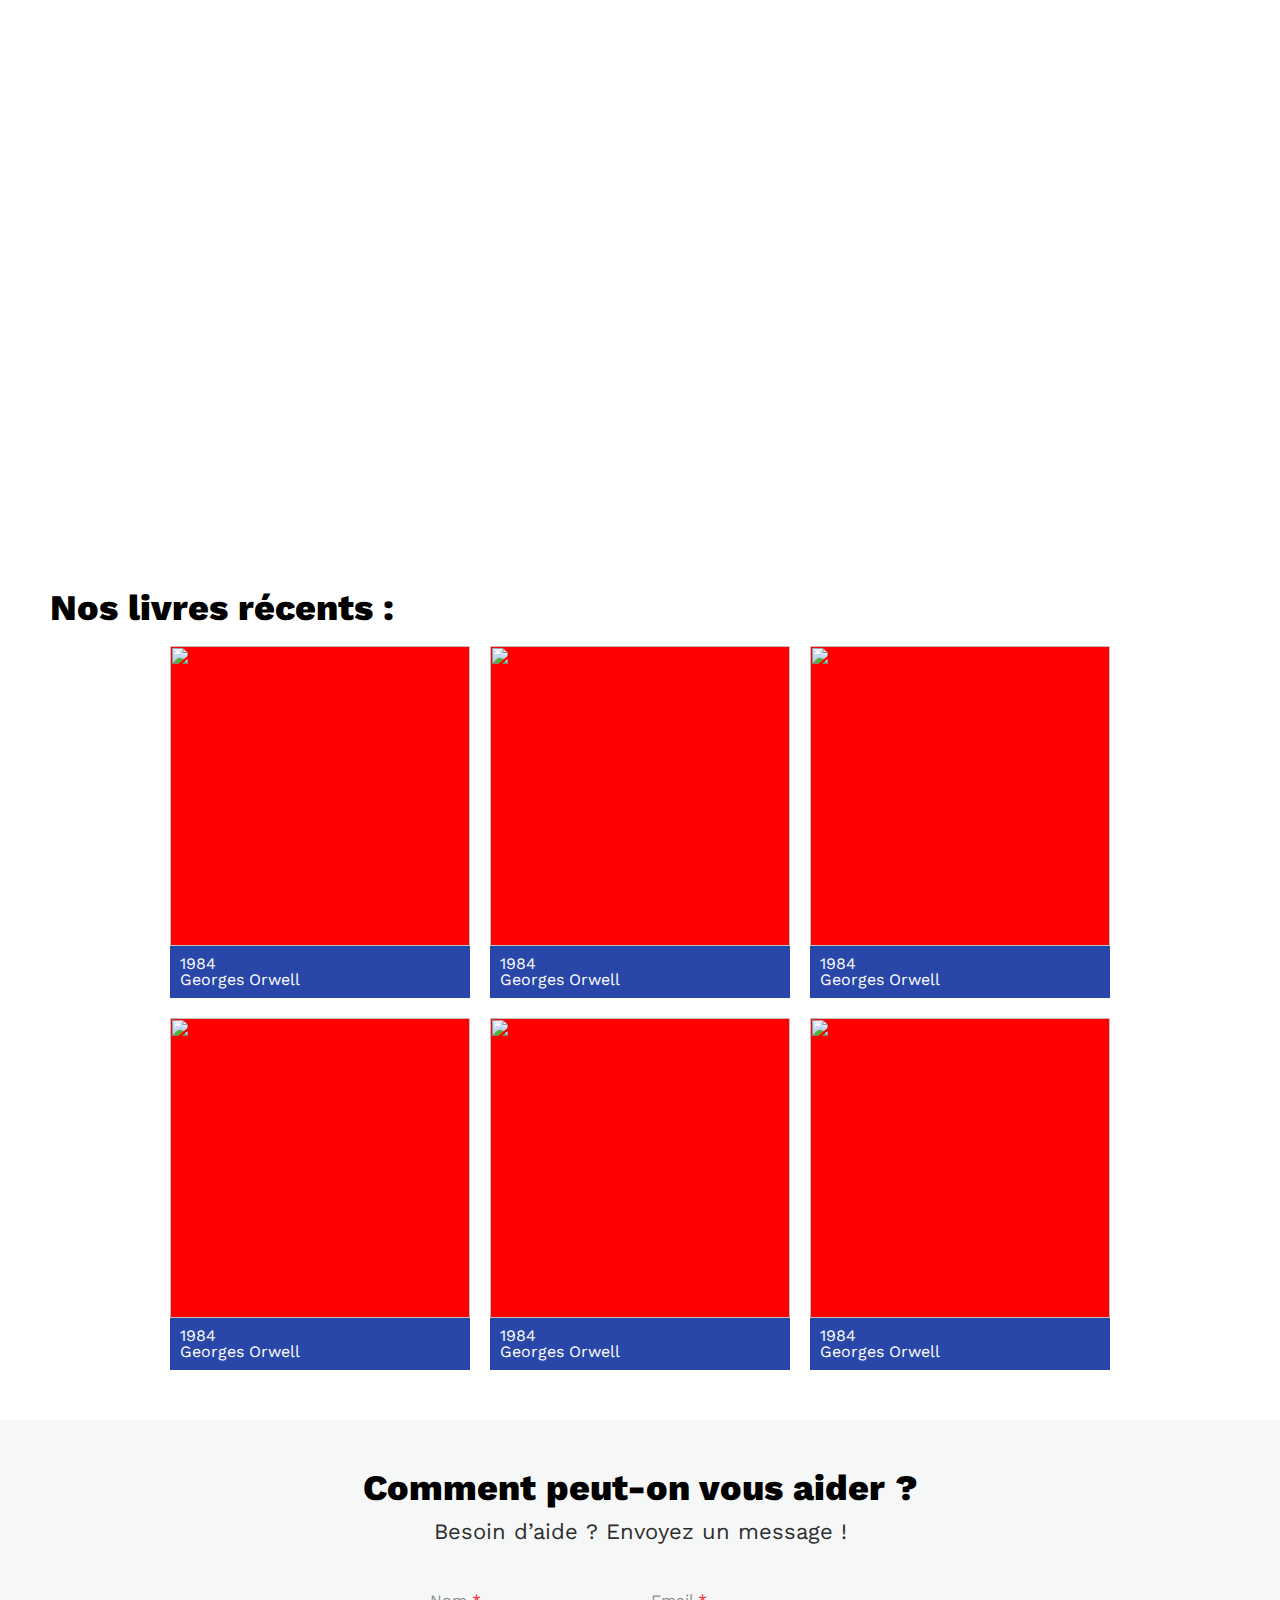
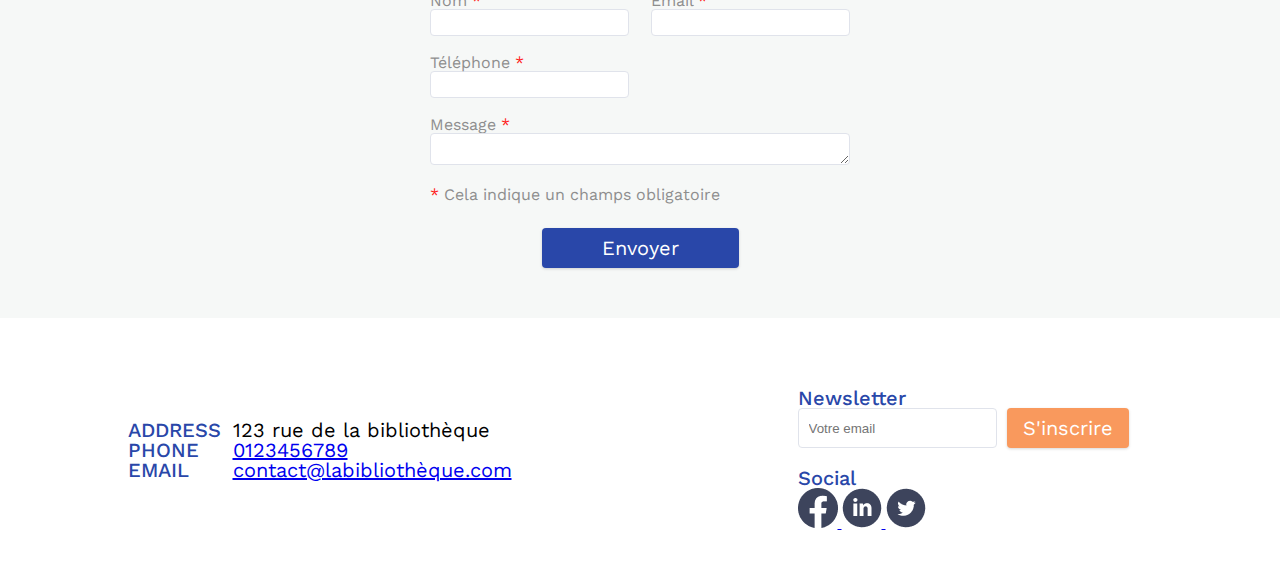
==== formulaire.html @ 984ef198 "footer" ====
<!DOCTYPE html>
<html lang="fr">
  <head>
    <meta charset="UTF-8" />
    <meta name="viewport" content="width=device-width, initial-scale=1.0" />
    <link rel="preconnect" href="https://fonts.googleapis.com" />
    <link rel="preconnect" href="https://fonts.gstatic.com" crossorigin />
    <link
      href="https://fonts.googleapis.com/css2?family=Work+Sans:ital,wght@0,100..900;1,100..900&display=swap"
      rel="stylesheet"
    />

    <link rel="stylesheet" type="text/css" href="reset.css" />
    <link rel="stylesheet" type="text/css" href="formulaire.css" />

    <title>Document</title>
  </head>
  <body id="monBody">
    <section id="hero_header">
      <h1>
        La meilleure <br />
        bibliothèque
      </h1>
    </section>
    <section id="book_section">
      <h2>Nos livres récents :</h2>
      <div class="books_container">
        <div class="red_block">
          <img
            src="file:///C:/Users/pierr/Documents/cours/html_css_course/livre.jpg"
          />
          <div class="content_card">
            <h3>1984</h3>
            <p>Georges Orwell</p>
          </div>
        </div>
        <div class="red_block">
          <img
            src="file:///C:/Users/pierr/Documents/cours/html_css_course/livre.jpg"
          />
          <div class="content_card">
            <h3>1984</h3>
            <p>Georges Orwell</p>
          </div>
        </div>
        <div class="red_block">
          <img
            src="file:///C:/Users/pierr/Documents/cours/html_css_course/livre.jpg"
          />
          <div class="content_card">
            <h3>1984</h3>
            <p>Georges Orwell</p>
          </div>
        </div>
        <div class="red_block">
          <img
            src="file:///C:/Users/pierr/Documents/cours/html_css_course/livre.jpg"
          />
          <div class="content_card">
            <h3>1984</h3>
            <p>Georges Orwell</p>
          </div>
        </div>
        <div class="red_block">
          <img
            src="file:///C:/Users/pierr/Documents/cours/html_css_course/livre.jpg"
          />
          <div class="content_card">
            <h3>1984</h3>
            <p>Georges Orwell</p>
          </div>
        </div>
        <div class="red_block">
          <img
            src="file:///C:/Users/pierr/Documents/cours/html_css_course/livre.jpg"
          />
          <div class="content_card">
            <h3>1984</h3>
            <p>Georges Orwell</p>
          </div>
        </div>
      </div>
    </section>
    <section id="contact">
      <h2>Comment peut-on vous aider ?</h2>
      <h4>Besoin d’aide ? Envoyez un message !</h4>
      <form id="form-contact-container">
        <div class="row-form-container row-form">
          <div>
            <label for="name">Nom <span class="span-label">*</span></label>
            <input type="text" id="name" name="name" />
          </div>
          <div>
            <label for="email">Email <span class="span-label">*</span></label>
            <input type="email" id="email" name="email" />
          </div>
        </div>

        <div class="row-form">
          <div>
            <label for="phone"
              >Téléphone <span class="span-label">*</span></label
            >
            <input type="tel" id="phone" name="phone" />
          </div>
        </div>

        <div class="row-form">
          <label for="message">Message <span class="span-label">*</span></label>
          <textarea id="message" name="message"></textarea>
        </div>

        <div class="row-form helper-form-text">
          <p><span>*</span> Cela indique un champs obligatoire</p>
        </div>
        <button type="submit">Envoyer</button>
      </form>
    </section>
    <footer>
      <section>
        <div class="info-line">
          <h5>ADDRESS</h5>
          <p>123 rue de la bibliothèque</p>
        </div>
        <div class="info-line">
          <h5>PHONE</h5>
          <p>
            <a href="tel:0123456789">0123456789</a>
          </p>
        </div>
        <div class="info-line">
          <h5>EMAIL</h5>
          <p>
            <a href="mailto:contact@labibliothèque.com"
              >contact@labibliothèque.com</a
            >
          </p>
        </div>
      </section>
      <section class="newsletter-part">
        <div>
          <h5>Newsletter</h5>
          <form id="newsletter-form">
            <input type="email" placeholder="Votre email" />
            <button type="submit">S'inscrire</button>
          </form>
        </div>

        <div>
          <h5>Social</h5>
          <div>
            <a href="https://www.facebook.com">
              <img src="facebook.png" alt="facebook" />
            </a>
            <a href="https://www.linkedin.com">
              <img src="linkedin.png" alt="linkedin" />
            </a>
            <a href="https://www.twitter.com">
              <img src="twitter.png" alt="twitter" />
            </a>
          </div>
        </div>
      </section>
    </footer>
  </body>
</html>
---- formulaire.css ----
label {
  display: block;
}
input {
  display: block;
}

#contact h2,
#book_section h2 {
  font-weight: 800;
  font-size: 36px;
  font-family: monospace;
  text-align: center;
  font-family: "Work Sans", sans-serif;
}

#book_section h2 {
  text-align: left;
  margin-bottom: 20px;
}

#contact h4 {
  font-size: 22px;
  color: #2d2d2d;
  font-family: monospace;
  text-align: center;
  margin-top: 15px;
  font-family: "Work Sans", sans-serif;
  margin-bottom: 50px;
}

label {
  color: rgb(142, 142, 142);
  font-family: "Work Sans", sans-serif;
}
#contact {
  background-color: #f6f8f7;
  padding-top: 50px;
  padding-bottom: 50px;
}

button {
  background-color: #2947a9;
  color: #fff;
  border: 0px;
  padding: 8px 60px;
  cursor: pointer;
  border-radius: 4px;
  box-shadow: rgba(0, 0, 0, 0.16) 0px 1px 3px;
  margin-top: 25px;
  font-size: 20px;
  font-family: "Work Sans", sans-serif;
}

#form-contact-container {
  display: flex;
  flex-direction: column;
  align-items: center;
  margin-top: 25px;
}

#form-contact-container input,
#form-contact-container textarea {
  border-radius: 4px;
  border: 1px solid #e0e3eb;
  padding-left: 10px;
  padding-right: 10px;
  padding-top: 5px;
  padding-bottom: 5px;
  margin-bottom: 19px;
}

#form-contact-container label > span {
  color: rgb(255, 25, 25);
  font-family: "Work Sans", sans-serif;
}

.row-form-container {
  display: flex;
  flex-direction: row;
  justify-content: space-between;
}

.row-form {
  width: 420px;
}

.helper-form-text p {
  color: rgb(142, 142, 142);
  font-family: "Work Sans", sans-serif;
}
.helper-form-text span {
  color: rgb(255, 25, 25);
  font-family: "Work Sans", sans-serif;
}

#form-contact-container textarea {
  border-radius: 4px;
  border: 1px solid #e0e3eb;
  padding: 0px;
  width: 418px;
}

#hero_header h1 {
  font-family: "Work Sans", sans-serif;
  font-size: 50px;
  color: #fff;
}

#hero_header {
  height: 60vh;
  display: flex;
  align-items: center;
  padding-left: 50px;
  background-image: url("https://cdn.getyourguide.com/img/tour/ac92eab07146ff48.jpeg/145.jpg");
  background-position: center;
  background-size: cover;
}

#book_section {
}

.red_block {
  width: 300px;
  background-color: red;
  line-height: 0;
}
.red_block img {
  width: 300px;
  height: 300px;
}

.content_card {
  background-color: #2947a9;
  line-height: 1;
  padding: 10px;
}

.content_card h3,
.content_card p {
  color: #fff;
  font-family: "Work Sans", sans-serif;
}

.books_container {
  display: flex;
  flex-wrap: wrap;
  justify-content: center;
  gap: 20px;
}

#book_section {
  padding: 50px;
}

footer {
  display: flex;
  padding-top: 50px;
  padding-bottom: 50px;
}

footer section {
  display: flex;
  width: 50%;
  flex-direction: column;
  justify-content: center;
  align-items: center;
}

.info-line {
  display: flex;
  width: 385px;
}
.info-line p {
  font-family: "Work Sans", sans-serif;
  font-size: 20px;
}

.info-line h5,
.newsletter-part h5 {
  width: 105px;
  font-family: "Work Sans", sans-serif;
  color: #2947a9;
  font-size: 20px;
  font-weight: 500;
}

#newsletter-form input {
  padding: 5px;
  border-radius: 4px;
  border: 1px solid #e0e3eb;
  padding-left: 10px;
  padding-right: 10px;
}
#newsletter-form button {
  margin: 0px;
  margin-left: 10px;
  padding: 8px 16px;
  cursor: pointer;
  background-color: #f9995d;
}
#newsletter-form {
  display: flex;
}

.newsletter-part > div {
  width: 325px;
  margin-top: 20px;
}

@media (max-width: 450px) {
  .row-form-container {
    flex-direction: column;
  }
  .row-form {
    width: 80%;
  }

  .row-form input {
    width: calc(100% - 22px);
  }

  #form-contact-container textarea {
    width: calc(100%);
  }
  #hero_header h1 {
    font-size: 25px;
  }
}

@media (max-width: 800px) {
  footer {
    flex-direction: column;
  }
  footer section {
    width: 100%;
  }

  .info-line {
    width: 80%;
  }
  .newsletter-part > div {
    width: 80%;
  }
}
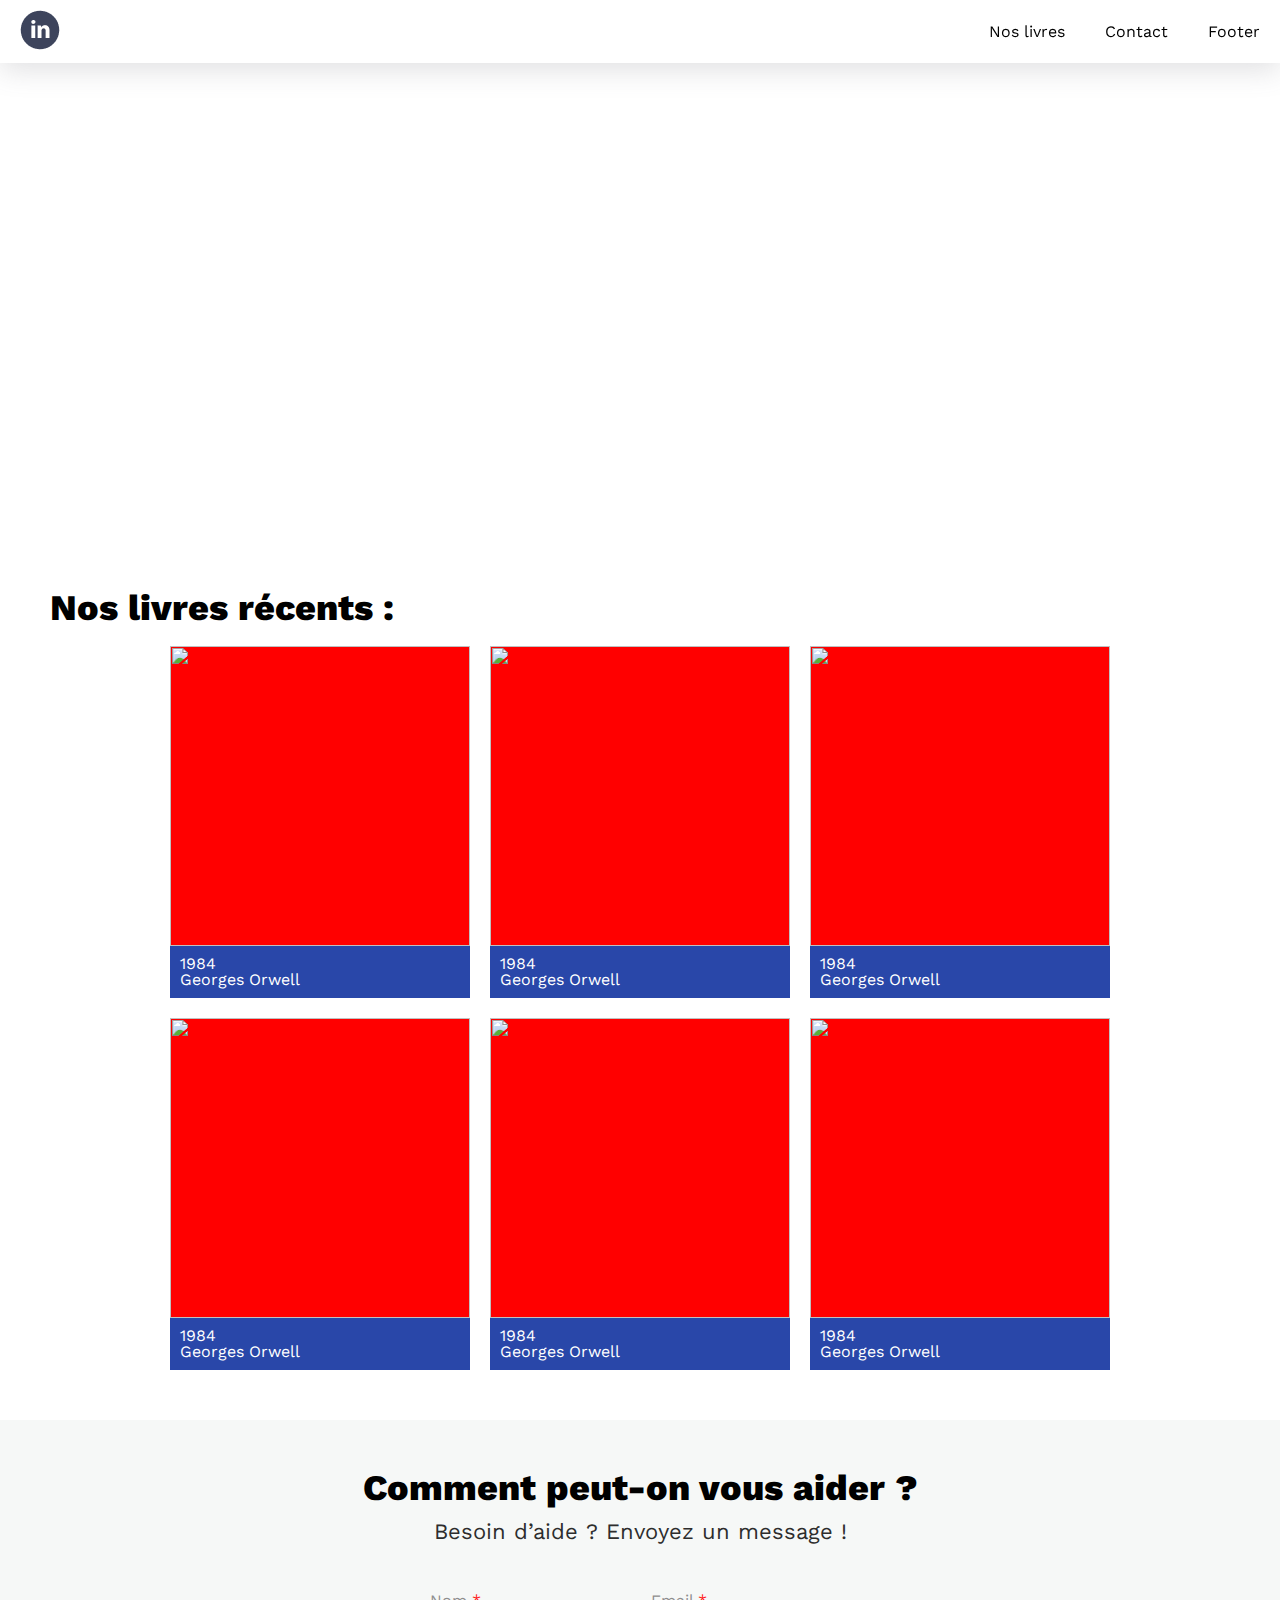
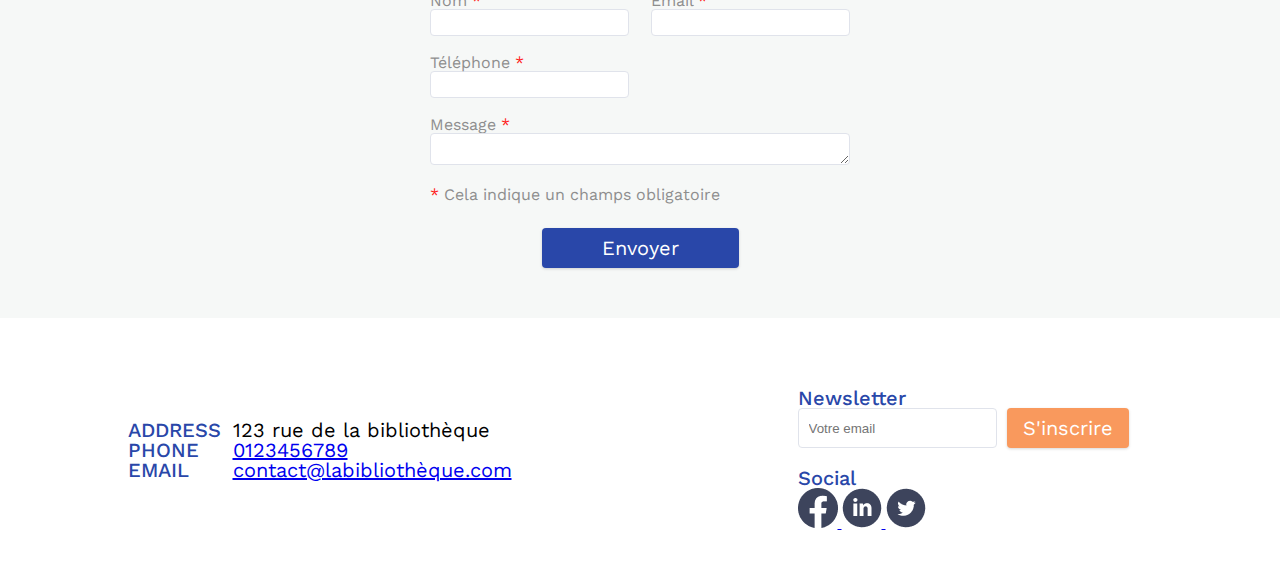
==== commit 2f6bfb07: "add navigation bar" ====
--- a/formulaire.html
+++ b/formulaire.html
@@ -16,6 +16,27 @@
     <title>Document</title>
   </head>
   <body id="monBody">
+    <header>
+      <div class="logo_container">
+        <img src="linkedin.png" />
+      </div>
+      <div class="nav_container">
+        <nav>
+          <ul>
+            <li>
+              <a href="#book_section">Nos livres</a>
+            </li>
+            <li>
+              <a href="#contact">Contact</a>
+            </li>
+            <li>
+              <a href="#footer">Footer</a>
+            </li>
+          </ul>
+          <p id="burger">Burger</p>
+        </nav>
+      </div>
+    </header>
     <section id="hero_header">
       <h1>
         La meilleure <br />
@@ -116,7 +137,7 @@
         <button type="submit">Envoyer</button>
       </form>
     </section>
-    <footer>
+    <footer id="footer">
       <section>
         <div class="info-line">
           <h5>ADDRESS</h5>
@@ -162,5 +183,7 @@
         </div>
       </section>
     </footer>
+
+    <div></div>
   </body>
 </html>
--- a/formulaire.css
+++ b/formulaire.css
@@ -192,6 +192,12 @@
   padding-left: 10px;
   padding-right: 10px;
 }
+#form-contact-container input:focus-visible,
+#form-contact-container textarea:focus-visible,
+#form-contact-container input:focus {
+  border: 1px solid #c3c4c4;
+  outline: none;
+}
 #newsletter-form button {
   margin: 0px;
   margin-left: 10px;
@@ -208,6 +214,42 @@
   margin-top: 20px;
 }
 
+header {
+  display: flex;
+  flex-direction: row;
+  justify-content: space-between;
+  padding-top: 10px;
+  padding-bottom: 10px;
+  position: fixed;
+  width: 100vw;
+  background-color: #fff;
+  box-shadow: rgba(100, 100, 111, 0.2) 0px 7px 29px 0px;
+}
+
+.logo_container {
+  margin-left: 20px;
+}
+
+.nav_container {
+  margin-right: 20px;
+  align-self: center;
+}
+
+.nav_container nav ul {
+  display: flex;
+  gap: 40px;
+}
+.nav_container li a {
+  text-decoration: none;
+  color: #000;
+  font-family: "Work Sans", sans-serif;
+}
+.nav_container li a:hover {
+  color: #2947a9;
+}
+#burger {
+  display: none;
+}
 @media (max-width: 450px) {
   .row-form-container {
     flex-direction: column;
@@ -226,6 +268,15 @@
   #hero_header h1 {
     font-size: 25px;
   }
+  .nav_container nav ul {
+    display: none;
+  }
+  #burger {
+    display: block;
+  }
+  #burger:hover:after {
+    content: "mon menu";
+  }
 }
 
 @media (max-width: 800px) {
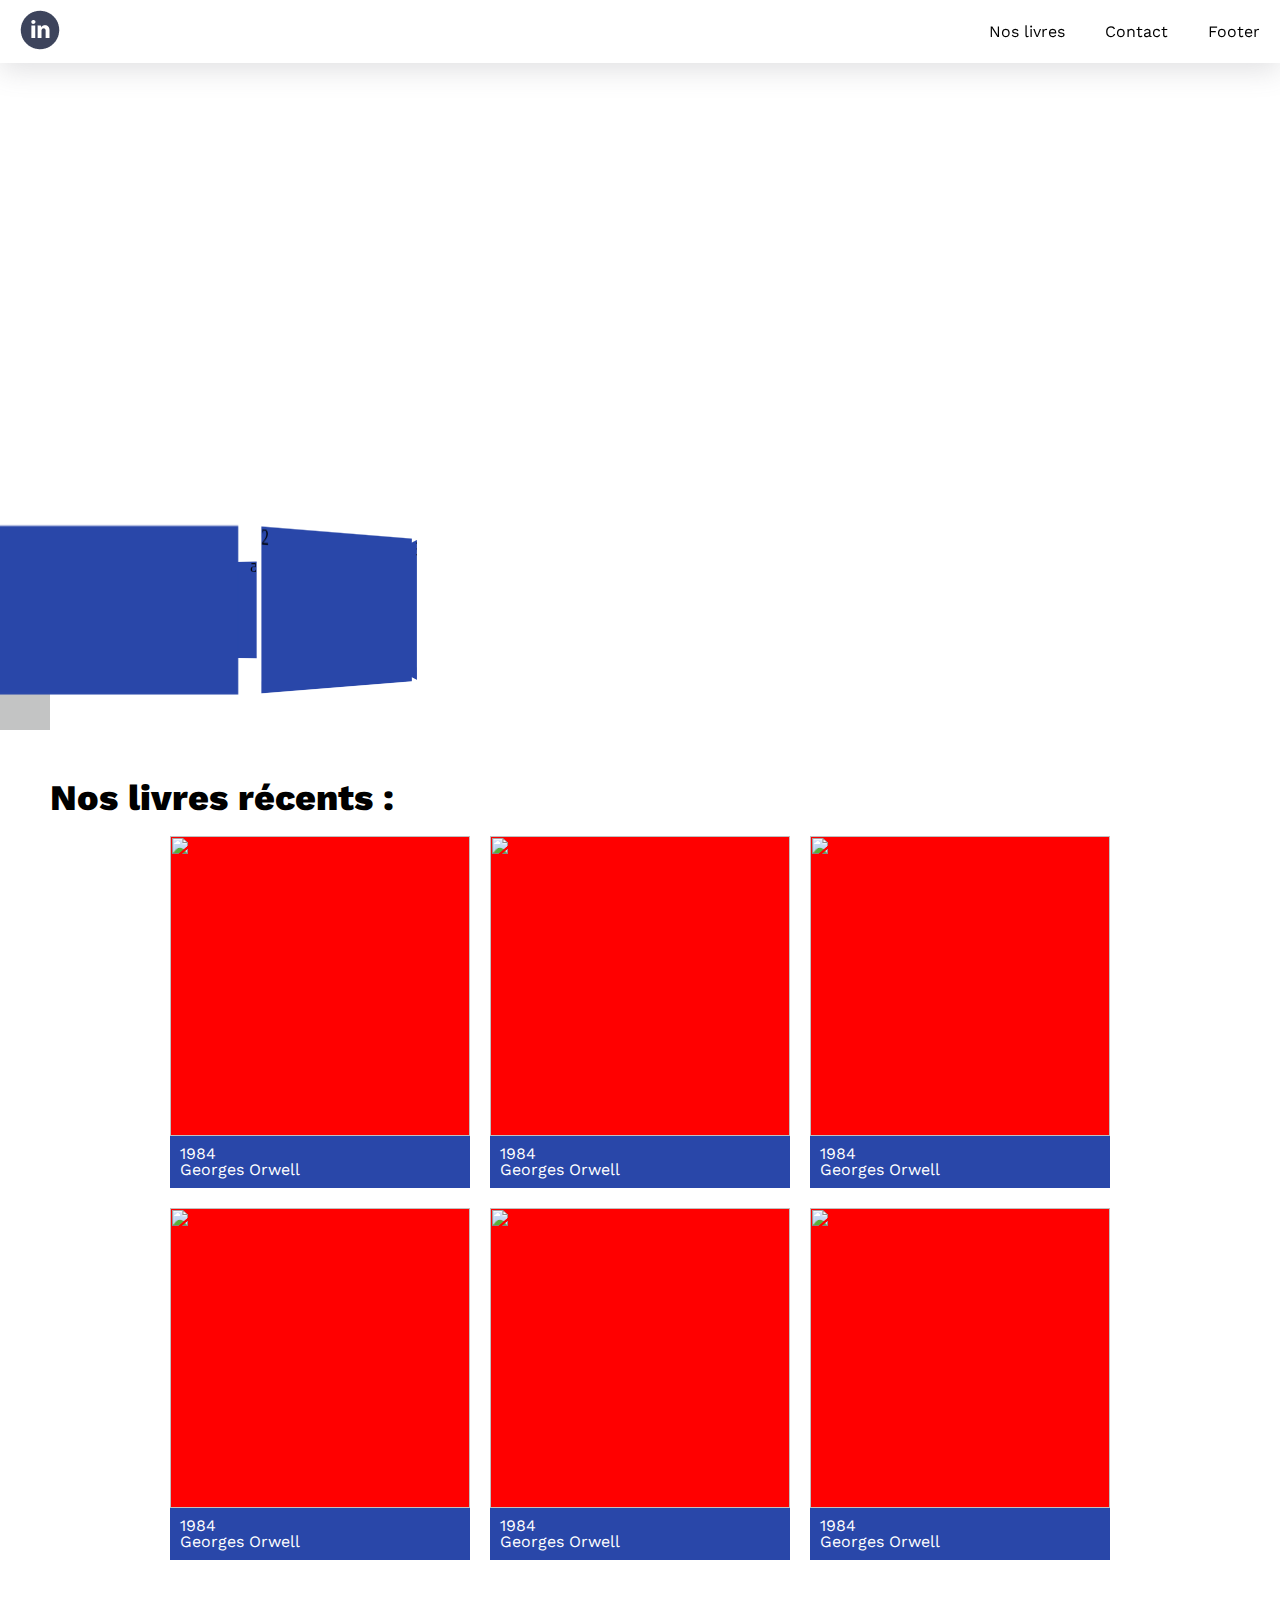
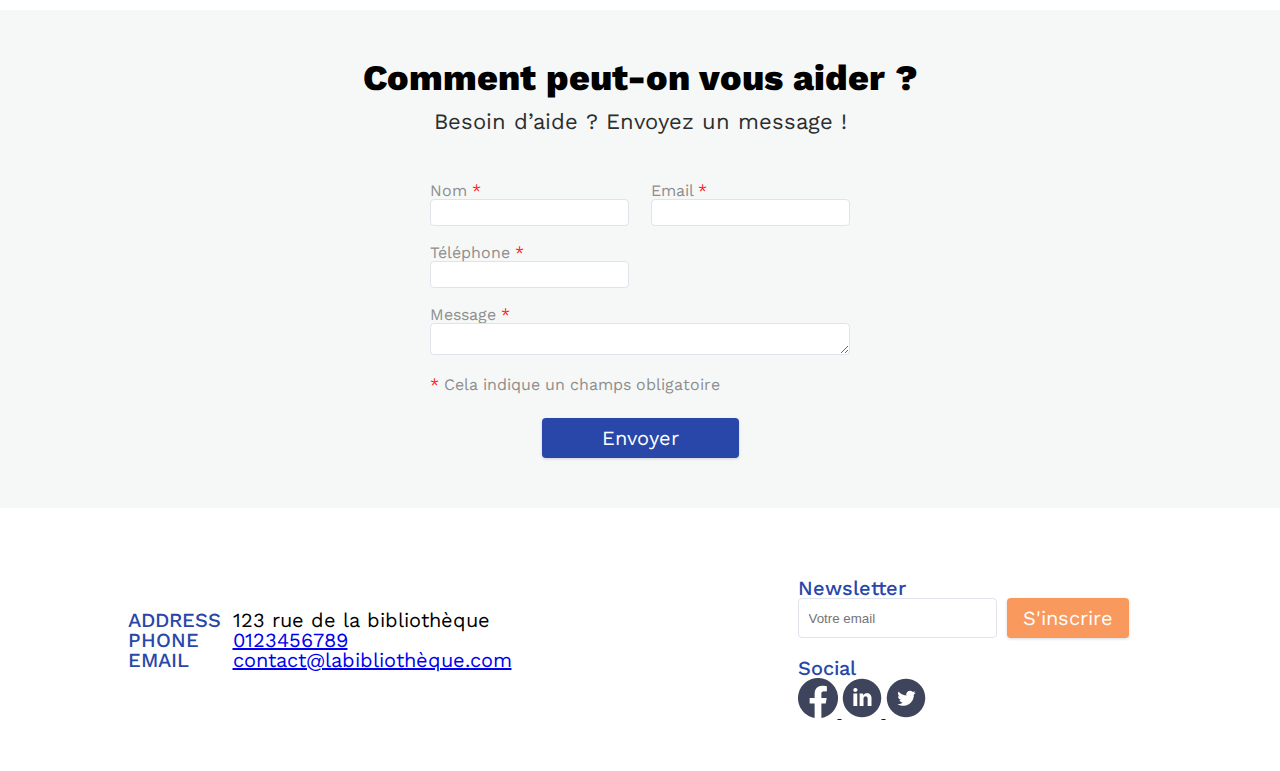
==== commit a2e27877: "add loader" ====
--- a/formulaire.html
+++ b/formulaire.html
@@ -11,6 +11,7 @@
     />
 
     <link rel="stylesheet" type="text/css" href="reset.css" />
+    <link rel="stylesheet" type="text/css" href="header.css" />
     <link rel="stylesheet" type="text/css" href="formulaire.css" />
 
     <title>Document</title>
@@ -43,13 +44,30 @@
         bibliothèque
       </h1>
     </section>
+
+    <section id="demo">
+      <div class="scene">
+        <div class="carousel">
+          <div class="carousel__cell">1</div>
+          <div class="carousel__cell">2</div>
+          <div class="carousel__cell">3</div>
+          <div class="carousel__cell">4</div>
+          <div class="carousel__cell">5</div>
+          <div class="carousel__cell">6</div>
+          <div class="carousel__cell">7</div>
+          <div class="carousel__cell">8</div>
+          <div class="carousel__cell">9</div>
+        </div>
+      </div>
+
+      <div id="animate"></div>
+    </section>
+
     <section id="book_section">
       <h2>Nos livres récents :</h2>
       <div class="books_container">
         <div class="red_block">
-          <img
-            src="file:///C:/Users/pierr/Documents/cours/html_css_course/livre.jpg"
-          />
+          <img src="fond.png" />
           <div class="content_card">
             <h3>1984</h3>
             <p>Georges Orwell</p>
@@ -163,7 +181,8 @@
           <h5>Newsletter</h5>
           <form id="newsletter-form">
             <input type="email" placeholder="Votre email" />
-            <button type="submit">S'inscrire</button>
+            <button id="submit" type="submit">S'inscrire</button>
+            <div id="loader"></div>
           </form>
         </div>
 
@@ -185,5 +204,27 @@
     </footer>
 
     <div></div>
+
+    <script>
+      const form = document.getElementById("newsletter-form");
+      console.log(form);
+      const loader = document.getElementById("loader");
+      loader.style.display = "none";
+
+      form.addEventListener("submit", (e) => {
+        e.preventDefault();
+        const button = document.getElementById("submit");
+        button.style.display = "none";
+        loader.style.display = "block";
+        sleep(2000).then(() => {
+          loader.style.display = "none";
+          button.style.display = "block";
+        });
+      });
+
+      const sleep = async (ms) => {
+        return new Promise((resolve) => setTimeout(resolve, ms));
+      };
+    </script>
   </body>
 </html>
--- a/header.css
+++ b/header.css
@@ -0,0 +1,48 @@
+header {
+  display: flex;
+  flex-direction: row;
+  justify-content: space-between;
+  padding-top: 10px;
+  padding-bottom: 10px;
+  position: fixed;
+  width: 100vw;
+  background-color: #fff;
+  box-shadow: rgba(100, 100, 111, 0.2) 0px 7px 29px 0px;
+}
+
+.logo_container {
+  margin-left: 20px;
+}
+
+.nav_container {
+  margin-right: 20px;
+  align-self: center;
+}
+
+.nav_container nav ul {
+  display: flex;
+  gap: 40px;
+}
+.nav_container li a {
+  text-decoration: none;
+  color: #000;
+  font-family: "Work Sans", sans-serif;
+}
+.nav_container li a:hover {
+  color: #2947a9;
+}
+#burger {
+  display: none;
+}
+
+@media (max-width: 450px) {
+  .nav_container nav ul {
+    display: none;
+  }
+  #burger {
+    display: block;
+  }
+  #burger:hover:after {
+    content: "mon menu";
+  }
+}
--- a/formulaire.css
+++ b/formulaire.css
@@ -112,7 +112,7 @@
   display: flex;
   align-items: center;
   padding-left: 50px;
-  background-image: url("https://cdn.getyourguide.com/img/tour/ac92eab07146ff48.jpeg/145.jpg");
+  background-image: url("fond.png");
   background-position: center;
   background-size: cover;
 }
@@ -214,42 +214,6 @@
   margin-top: 20px;
 }
 
-header {
-  display: flex;
-  flex-direction: row;
-  justify-content: space-between;
-  padding-top: 10px;
-  padding-bottom: 10px;
-  position: fixed;
-  width: 100vw;
-  background-color: #fff;
-  box-shadow: rgba(100, 100, 111, 0.2) 0px 7px 29px 0px;
-}
-
-.logo_container {
-  margin-left: 20px;
-}
-
-.nav_container {
-  margin-right: 20px;
-  align-self: center;
-}
-
-.nav_container nav ul {
-  display: flex;
-  gap: 40px;
-}
-.nav_container li a {
-  text-decoration: none;
-  color: #000;
-  font-family: "Work Sans", sans-serif;
-}
-.nav_container li a:hover {
-  color: #2947a9;
-}
-#burger {
-  display: none;
-}
 @media (max-width: 450px) {
   .row-form-container {
     flex-direction: column;
@@ -294,3 +258,101 @@
     width: 80%;
   }
 }
+
+.scene {
+  width: 210px;
+  height: 140px;
+  position: relative;
+  perspective: 1000px;
+}
+
+.carousel {
+  width: 100%;
+  height: 100%;
+  position: absolute;
+  transform-style: preserve-3d;
+}
+
+.carousel__cell {
+  position: absolute;
+  width: 190px;
+  height: 120px;
+  left: 10px;
+  top: 10px;
+  background-color: #2947a9;
+}
+
+.carousel__cell:nth-child(1) {
+  transform: rotateY(0deg) translateZ(288px);
+}
+.carousel__cell:nth-child(2) {
+  transform: rotateY(40deg) translateZ(288px);
+}
+.carousel__cell:nth-child(3) {
+  transform: rotateY(80deg) translateZ(288px);
+}
+.carousel__cell:nth-child(4) {
+  transform: rotateY(120deg) translateZ(288px);
+}
+.carousel__cell:nth-child(5) {
+  transform: rotateY(160deg) translateZ(288px);
+}
+.carousel__cell:nth-child(6) {
+  transform: rotateY(200deg) translateZ(288px);
+}
+.carousel__cell:nth-child(7) {
+  transform: rotateY(240deg) translateZ(288px);
+}
+.carousel__cell:nth-child(8) {
+  transform: rotateY(280deg) translateZ(288px);
+}
+.carousel__cell:nth-child(9) {
+  transform: rotateY(320deg) translateZ(288px);
+}
+
+#animate {
+  width: 50px;
+  height: 50px;
+  background-color: #c3c4c4;
+  animation: customTranslate 2s infinite;
+  animation-duration: 4s;
+}
+
+@keyframes customTranslate {
+  0% {
+    transform: translateX(0px);
+  }
+  10% {
+    transform: translateX(5px);
+  }
+  20% {
+    transform: translateX(15px);
+  }
+  80% {
+    transform: translateX(90px);
+  }
+  90% {
+    transform: translateX(98px);
+  }
+  100% {
+    transform: translateX(100px);
+  }
+}
+
+#loader {
+  width: 50px;
+  height: 50px;
+  border: 5px solid green;
+  border-radius: 50%;
+  border-bottom-color: transparent;
+  animation: spinner 1s linear infinite;
+}
+
+@keyframes spinner {
+  from {
+    transform: rotate(0deg);
+  }
+  to {
+    transform: rotate(360deg);
+  }
+}
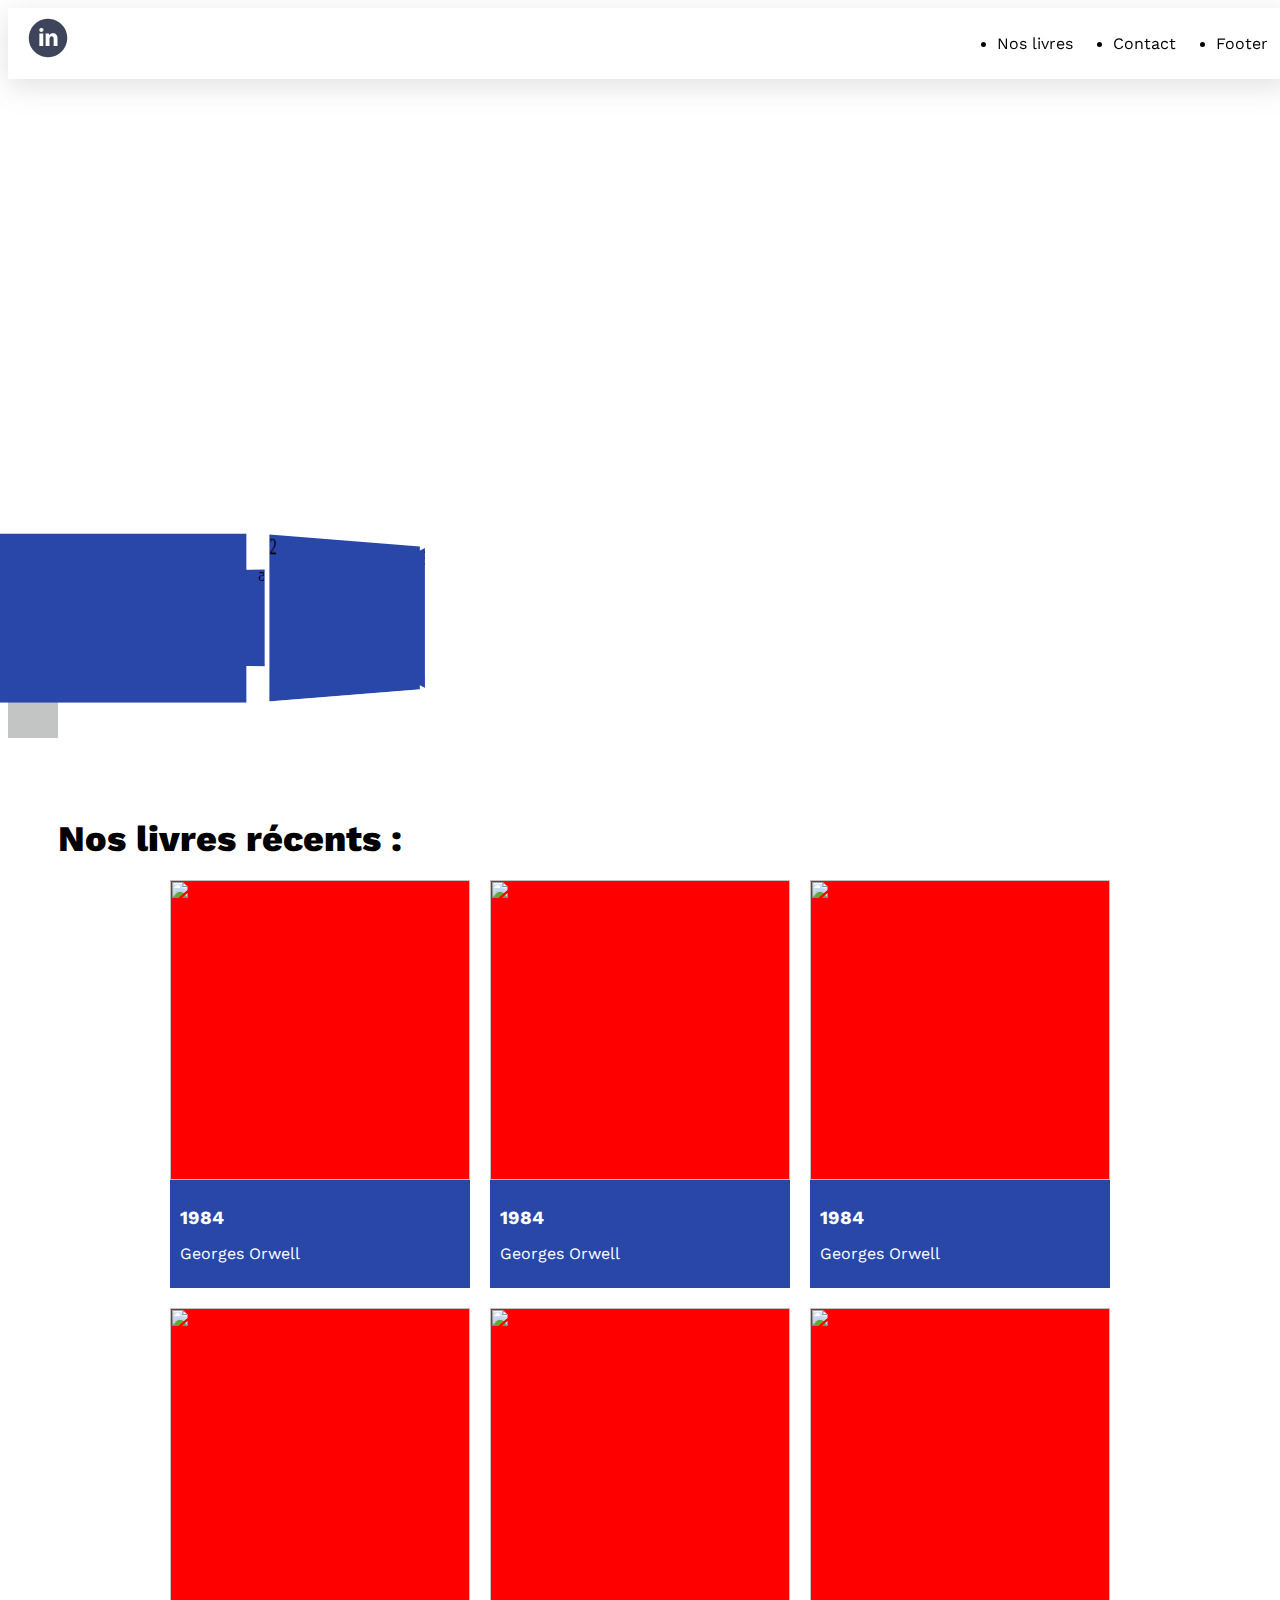
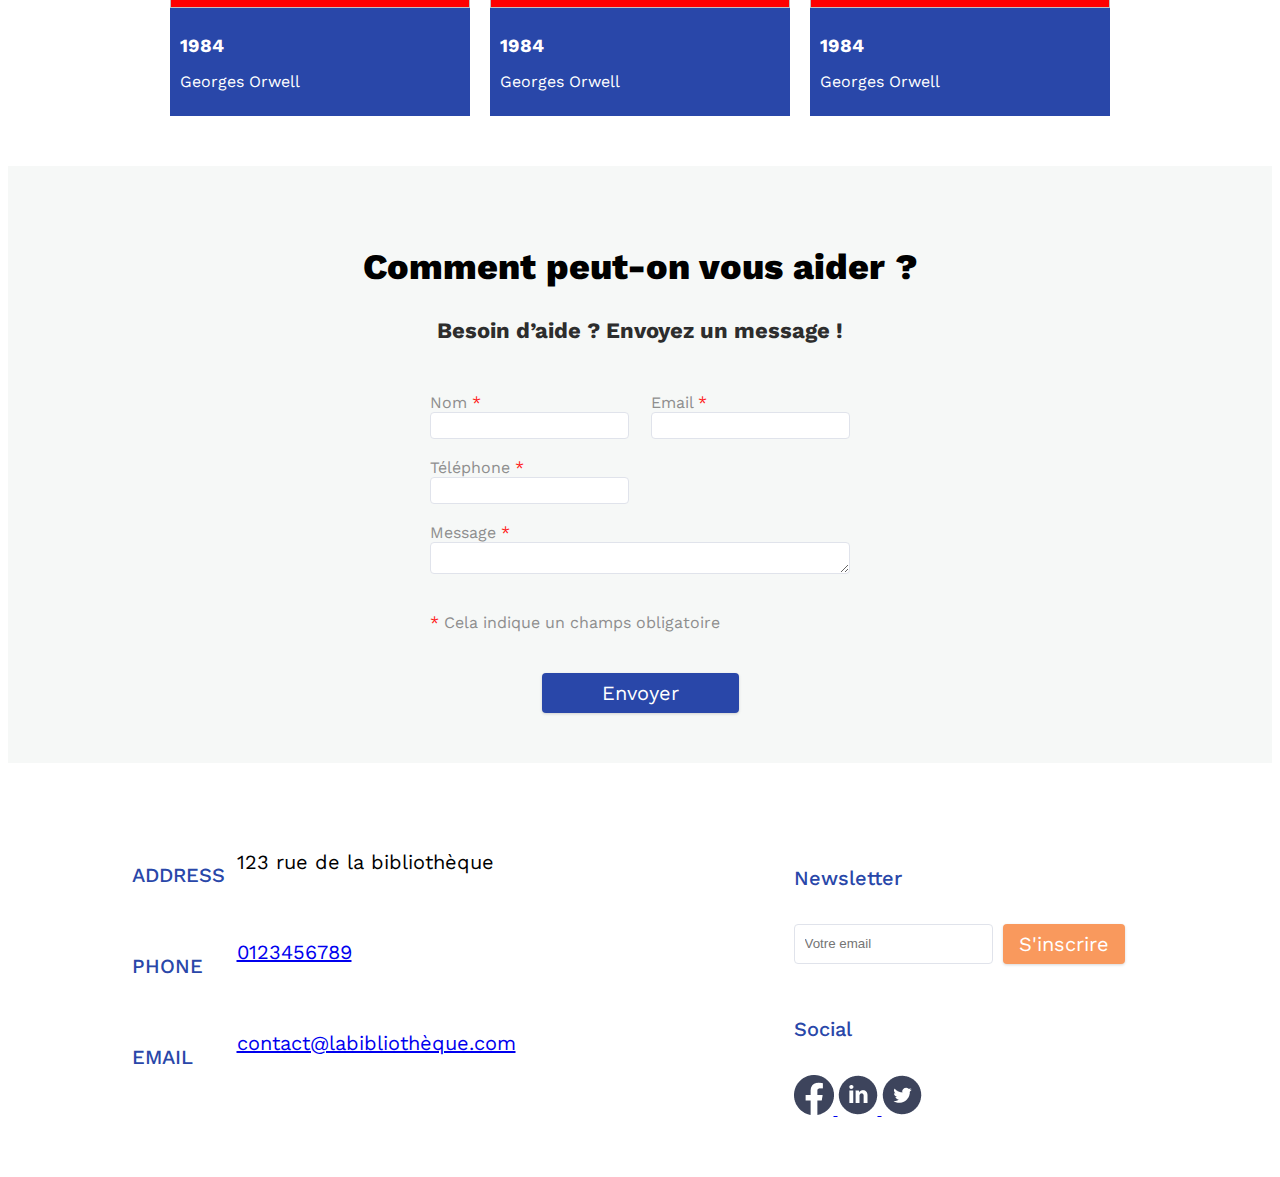
==== commit 606430c7: "add link" ====
--- a/formulaire.html
+++ b/formulaire.html
@@ -9,8 +9,10 @@
       href="https://fonts.googleapis.com/css2?family=Work+Sans:ital,wght@0,100..900;1,100..900&display=swap"
       rel="stylesheet"
     />
-
-    <link rel="stylesheet" type="text/css" href="reset.css" />
+    <link
+      rel="stylesheet"
+      href="https://cdn.jsdelivr.net/npm/bulma@1.0.0/css/bulma.min.css"
+    />
     <link rel="stylesheet" type="text/css" href="header.css" />
     <link rel="stylesheet" type="text/css" href="formulaire.css" />
 
@@ -127,11 +129,11 @@
         <div class="row-form-container row-form">
           <div>
             <label for="name">Nom <span class="span-label">*</span></label>
-            <input type="text" id="name" name="name" />
+            <input type="text" id="name" name="name" class="input" />
           </div>
           <div>
             <label for="email">Email <span class="span-label">*</span></label>
-            <input type="email" id="email" name="email" />
+            <input type="email" id="email" name="email" class="input" />
           </div>
         </div>
 
@@ -140,13 +142,13 @@
             <label for="phone"
               >Téléphone <span class="span-label">*</span></label
             >
-            <input type="tel" id="phone" name="phone" />
+            <input type="tel" id="phone" name="phone" class="input" />
           </div>
         </div>
 
         <div class="row-form">
           <label for="message">Message <span class="span-label">*</span></label>
-          <textarea id="message" name="message"></textarea>
+          <textarea id="message" name="message" class="input"></textarea>
         </div>
 
         <div class="row-form helper-form-text">
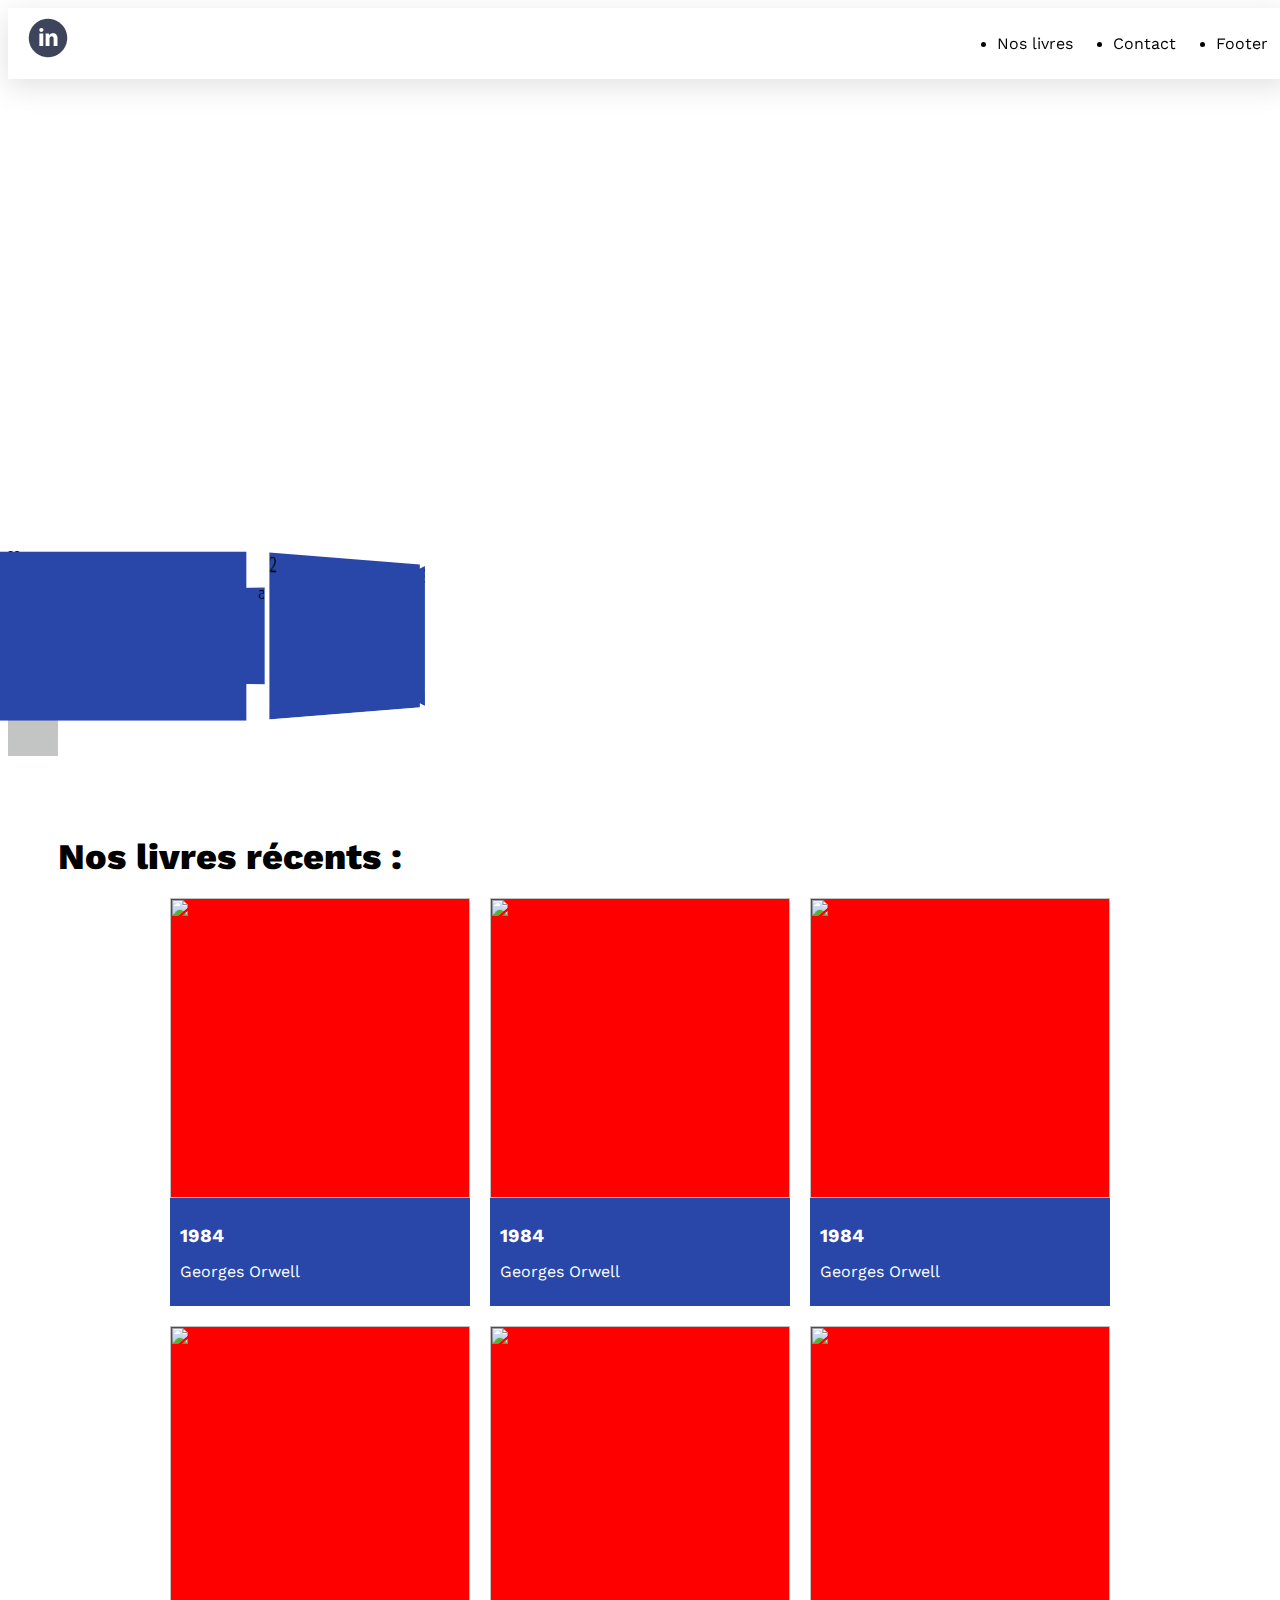
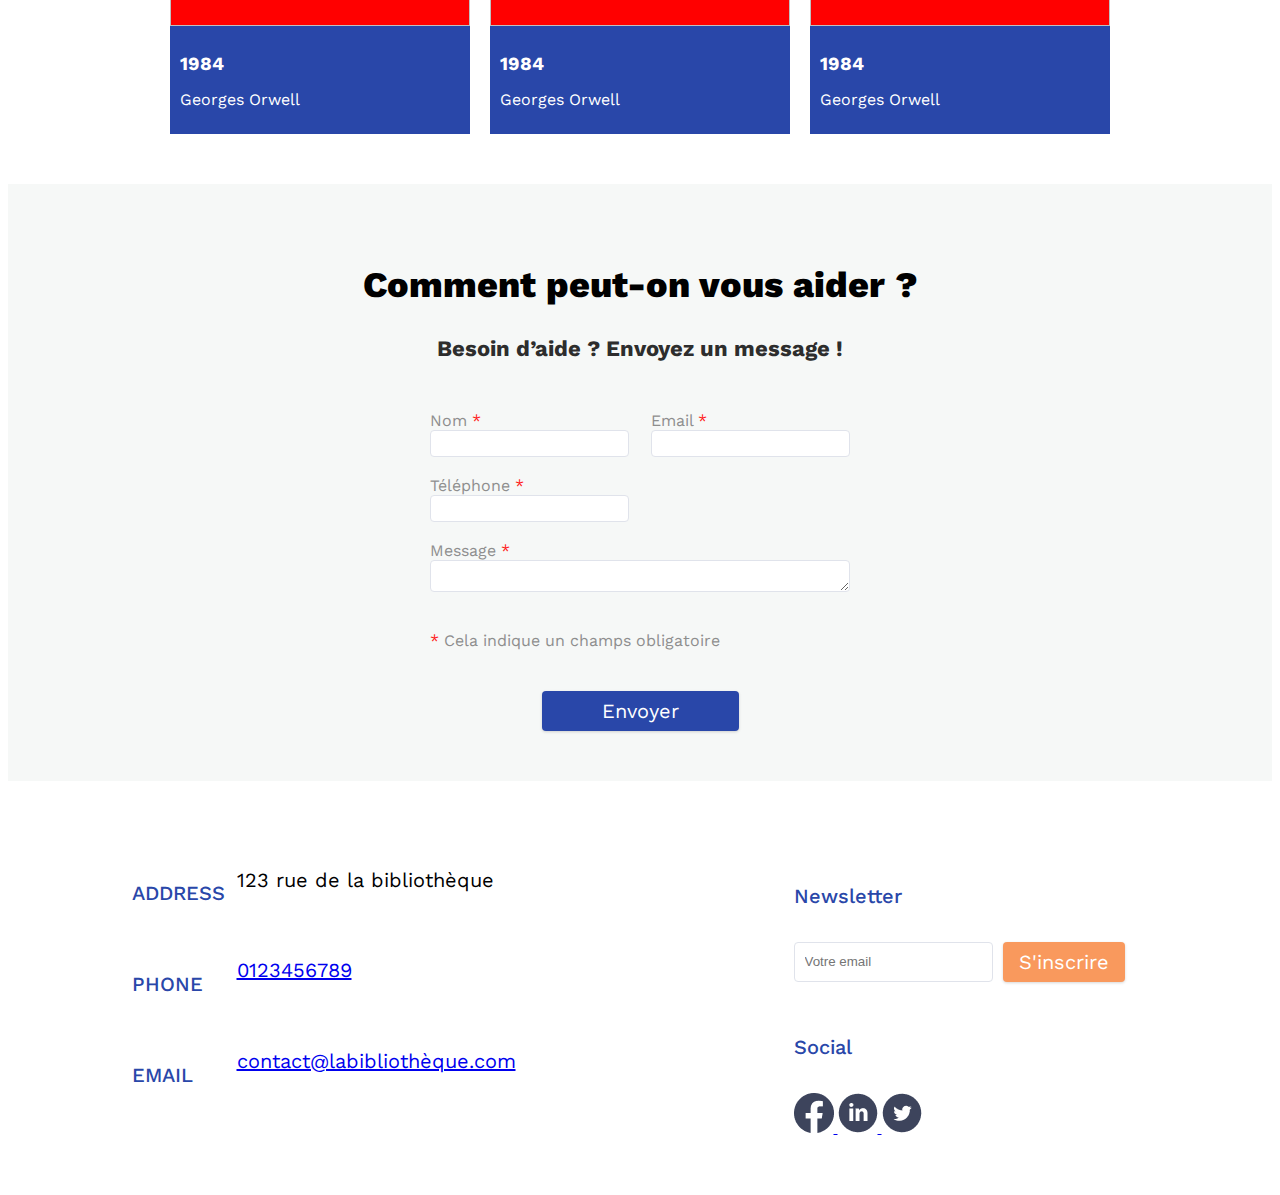
==== commit fc369822: "add icon" ====
--- a/formulaire.html
+++ b/formulaire.html
@@ -13,6 +13,13 @@
       rel="stylesheet"
       href="https://cdn.jsdelivr.net/npm/bulma@1.0.0/css/bulma.min.css"
     />
+    <link
+      rel="stylesheet"
+      href="https://cdnjs.cloudflare.com/ajax/libs/font-awesome/6.5.2/css/all.min.css"
+      integrity="sha512-SnH5WK+bZxgPHs44uWIX+LLJAJ9/2PkPKZ5QiAj6Ta86w+fsb2TkcmfRyVX3pBnMFcV7oQPJkl9QevSCWr3W6A=="
+      crossorigin="anonymous"
+      referrerpolicy="no-referrer"
+    />
     <link rel="stylesheet" type="text/css" href="header.css" />
     <link rel="stylesheet" type="text/css" href="formulaire.css" />
 
@@ -46,7 +53,14 @@
         bibliothèque
       </h1>
     </section>
-
+    <section>
+      <span class="icon-text">
+        <span class="icon">
+          <i class="fas fa-home"></i>
+        </span>
+        <span>Home</span>
+      </span>
+    </section>
     <section id="demo">
       <div class="scene">
         <div class="carousel">
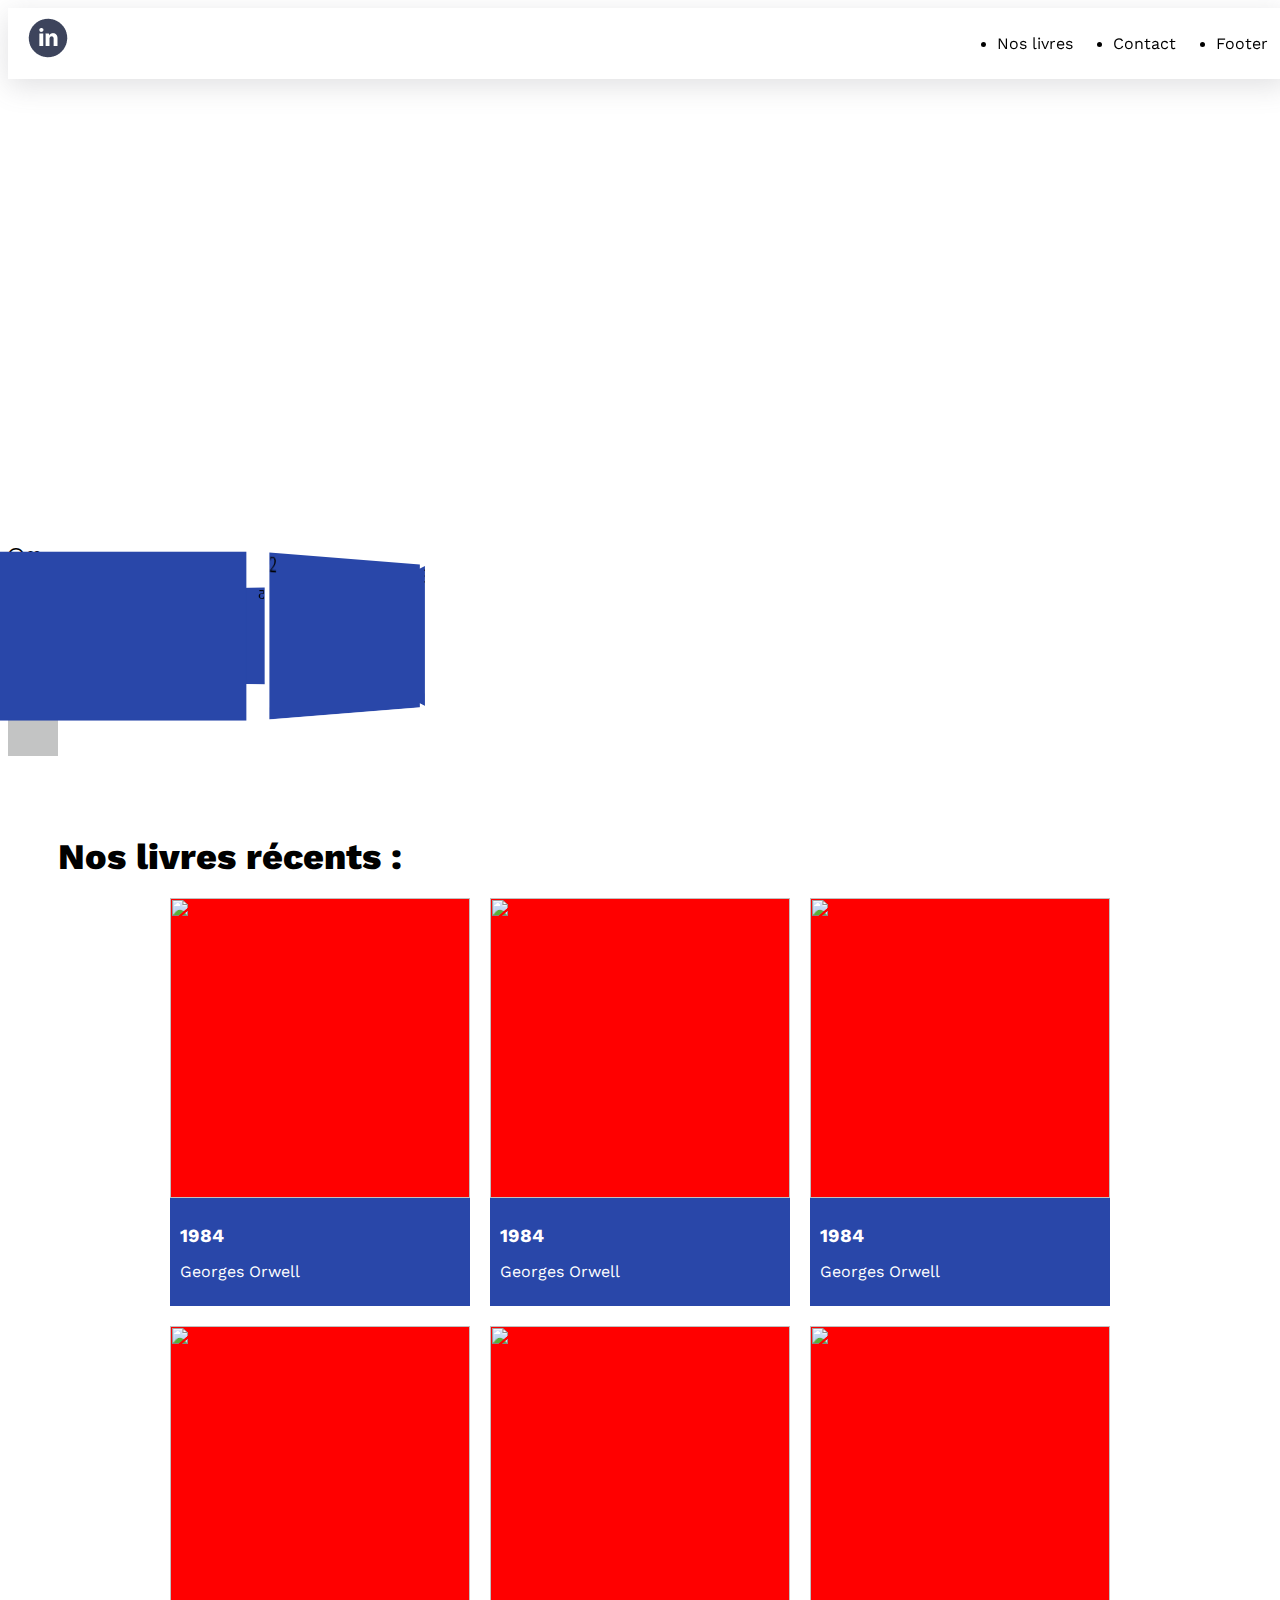
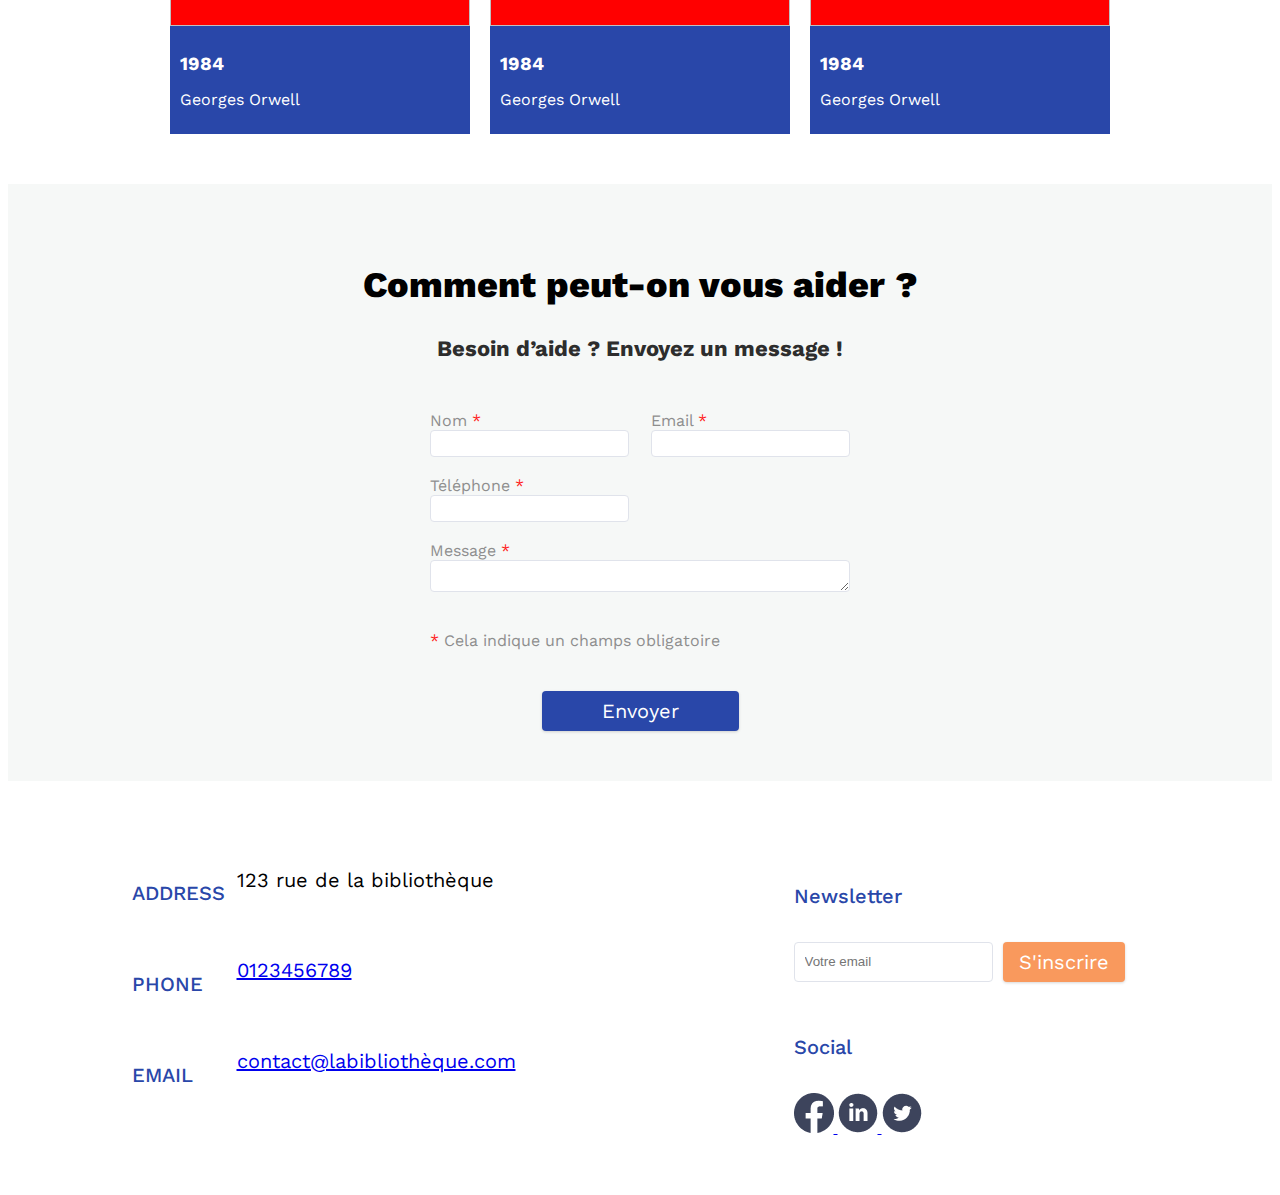
==== commit 2d6e3902: "add icons" ====
--- a/formulaire.html
+++ b/formulaire.html
@@ -13,13 +13,8 @@
       rel="stylesheet"
       href="https://cdn.jsdelivr.net/npm/bulma@1.0.0/css/bulma.min.css"
     />
-    <link
-      rel="stylesheet"
-      href="https://cdnjs.cloudflare.com/ajax/libs/font-awesome/6.5.2/css/all.min.css"
-      integrity="sha512-SnH5WK+bZxgPHs44uWIX+LLJAJ9/2PkPKZ5QiAj6Ta86w+fsb2TkcmfRyVX3pBnMFcV7oQPJkl9QevSCWr3W6A=="
-      crossorigin="anonymous"
-      referrerpolicy="no-referrer"
-    />
+    <link rel="stylesheet" href="style/all.min.css" />
+
     <link rel="stylesheet" type="text/css" href="header.css" />
     <link rel="stylesheet" type="text/css" href="formulaire.css" />
 
@@ -56,7 +51,7 @@
     <section>
       <span class="icon-text">
         <span class="icon">
-          <i class="fas fa-home"></i>
+          <i class="fas fa-headset"></i>
         </span>
         <span>Home</span>
       </span>
--- a/style/all.min.css
+++ b/style/all.min.css
@@ -0,0 +1,5 @@
+/*!
+ * Font Awesome Free 5.15.4 by @fontawesome - https://fontawesome.com
+ * License - https://fontawesome.com/license/free (Icons: CC BY 4.0, Fonts: SIL OFL 1.1, Code: MIT License)
+ */
+.fa,.fab,.fad,.fal,.far,.fas{-moz-osx-font-smoothing:grayscale;-webkit-font-smoothing:antialiased;display:inline-block;font-style:normal;font-variant:normal;text-rendering:auto;line-height:1}.fa-lg{font-size:1.33333em;line-height:.75em;vertical-align:-.0667em}.fa-xs{font-size:.75em}.fa-sm{font-size:.875em}.fa-1x{font-size:1em}.fa-2x{font-size:2em}.fa-3x{font-size:3em}.fa-4x{font-size:4em}.fa-5x{font-size:5em}.fa-6x{font-size:6em}.fa-7x{font-size:7em}.fa-8x{font-size:8em}.fa-9x{font-size:9em}.fa-10x{font-size:10em}.fa-fw{text-align:center;width:1.25em}.fa-ul{list-style-type:none;margin-left:2.5em;padding-left:0}.fa-ul>li{position:relative}.fa-li{left:-2em;position:absolute;text-align:center;width:2em;line-height:inherit}.fa-border{border:.08em solid #eee;border-radius:.1em;padding:.2em .25em .15em}.fa-pull-left{float:left}.fa-pull-right{float:right}.fa.fa-pull-left,.fab.fa-pull-left,.fal.fa-pull-left,.far.fa-pull-left,.fas.fa-pull-left{margin-right:.3em}.fa.fa-pull-right,.fab.fa-pull-right,.fal.fa-pull-right,.far.fa-pull-right,.fas.fa-pull-right{margin-left:.3em}.fa-spin{-webkit-animation:fa-spin 2s linear infinite;animation:fa-spin 2s linear infinite}.fa-pulse{-webkit-animation:fa-spin 1s steps(8) infinite;animation:fa-spin 1s steps(8) infinite}@-webkit-keyframes fa-spin{0%{-webkit-transform:rotate(0deg);transform:rotate(0deg)}to{-webkit-transform:rotate(1turn);transform:rotate(1turn)}}@keyframes fa-spin{0%{-webkit-transform:rotate(0deg);transform:rotate(0deg)}to{-webkit-transform:rotate(1turn);transform:rotate(1turn)}}.fa-rotate-90{-ms-filter:"progid:DXImageTransform.Microsoft.BasicImage(rotation=1)";-webkit-transform:rotate(90deg);transform:rotate(90deg)}.fa-rotate-180{-ms-filter:"progid:DXImageTransform.Microsoft.BasicImage(rotation=2)";-webkit-transform:rotate(180deg);transform:rotate(180deg)}.fa-rotate-270{-ms-filter:"progid:DXImageTransform.Microsoft.BasicImage(rotation=3)";-webkit-transform:rotate(270deg);transform:rotate(270deg)}.fa-flip-horizontal{-ms-filter:"progid:DXImageTransform.Microsoft.BasicImage(rotation=0, mirror=1)";-webkit-transform:scaleX(-1);transform:scaleX(-1)}.fa-flip-vertical{-webkit-transform:scaleY(-1);transform:scaleY(-1)}.fa-flip-both,.fa-flip-horizontal.fa-flip-vertical,.fa-flip-vertical{-ms-filter:"progid:DXImageTransform.Microsoft.BasicImage(rotation=2, mirror=1)"}.fa-flip-both,.fa-flip-horizontal.fa-flip-vertical{-webkit-transform:scale(-1);transform:scale(-1)}:root .fa-flip-both,:root .fa-flip-horizontal,:root .fa-flip-vertical,:root .fa-rotate-90,:root .fa-rotate-180,:root .fa-rotate-270{-webkit-filter:none;filter:none}.fa-stack{display:inline-block;height:2em;line-height:2em;position:relative;vertical-align:middle;width:2.5em}.fa-stack-1x,.fa-stack-2x{left:0;position:absolute;text-align:center;width:100%}.fa-stack-1x{line-height:inherit}.fa-stack-2x{font-size:2em}.fa-inverse{color:#fff}.fa-500px:before{content:"\f26e"}.fa-accessible-icon:before{content:"\f368"}.fa-accusoft:before{content:"\f369"}.fa-acquisitions-incorporated:before{content:"\f6af"}.fa-ad:before{content:"\f641"}.fa-address-book:before{content:"\f2b9"}.fa-address-card:before{content:"\f2bb"}.fa-adjust:before{content:"\f042"}.fa-adn:before{content:"\f170"}.fa-adversal:before{content:"\f36a"}.fa-affiliatetheme:before{content:"\f36b"}.fa-air-freshener:before{content:"\f5d0"}.fa-airbnb:before{content:"\f834"}.fa-algolia:before{content:"\f36c"}.fa-align-center:before{content:"\f037"}.fa-align-justify:before{content:"\f039"}.fa-align-left:before{content:"\f036"}.fa-align-right:before{content:"\f038"}.fa-alipay:before{content:"\f642"}.fa-allergies:before{content:"\f461"}.fa-amazon:before{content:"\f270"}.fa-amazon-pay:before{content:"\f42c"}.fa-ambulance:before{content:"\f0f9"}.fa-american-sign-language-interpreting:before{content:"\f2a3"}.fa-amilia:before{content:"\f36d"}.fa-anchor:before{content:"\f13d"}.fa-android:before{content:"\f17b"}.fa-angellist:before{content:"\f209"}.fa-angle-double-down:before{content:"\f103"}.fa-angle-double-left:before{content:"\f100"}.fa-angle-double-right:before{content:"\f101"}.fa-angle-double-up:before{content:"\f102"}.fa-angle-down:before{content:"\f107"}.fa-angle-left:before{content:"\f104"}.fa-angle-right:before{content:"\f105"}.fa-angle-up:before{content:"\f106"}.fa-angry:before{content:"\f556"}.fa-angrycreative:before{content:"\f36e"}.fa-angular:before{content:"\f420"}.fa-ankh:before{content:"\f644"}.fa-app-store:before{content:"\f36f"}.fa-app-store-ios:before{content:"\f370"}.fa-apper:before{content:"\f371"}.fa-apple:before{content:"\f179"}.fa-apple-alt:before{content:"\f5d1"}.fa-apple-pay:before{content:"\f415"}.fa-archive:before{content:"\f187"}.fa-archway:before{content:"\f557"}.fa-arrow-alt-circle-down:before{content:"\f358"}.fa-arrow-alt-circle-left:before{content:"\f359"}.fa-arrow-alt-circle-right:before{content:"\f35a"}.fa-arrow-alt-circle-up:before{content:"\f35b"}.fa-arrow-circle-down:before{content:"\f0ab"}.fa-arrow-circle-left:before{content:"\f0a8"}.fa-arrow-circle-right:before{content:"\f0a9"}.fa-arrow-circle-up:before{content:"\f0aa"}.fa-arrow-down:before{content:"\f063"}.fa-arrow-left:before{content:"\f060"}.fa-arrow-right:before{content:"\f061"}.fa-arrow-up:before{content:"\f062"}.fa-arrows-alt:before{content:"\f0b2"}.fa-arrows-alt-h:before{content:"\f337"}.fa-arrows-alt-v:before{content:"\f338"}.fa-artstation:before{content:"\f77a"}.fa-assistive-listening-systems:before{content:"\f2a2"}.fa-asterisk:before{content:"\f069"}.fa-asymmetrik:before{content:"\f372"}.fa-at:before{content:"\f1fa"}.fa-atlas:before{content:"\f558"}.fa-atlassian:before{content:"\f77b"}.fa-atom:before{content:"\f5d2"}.fa-audible:before{content:"\f373"}.fa-audio-description:before{content:"\f29e"}.fa-autoprefixer:before{content:"\f41c"}.fa-avianex:before{content:"\f374"}.fa-aviato:before{content:"\f421"}.fa-award:before{content:"\f559"}.fa-aws:before{content:"\f375"}.fa-baby:before{content:"\f77c"}.fa-baby-carriage:before{content:"\f77d"}.fa-backspace:before{content:"\f55a"}.fa-backward:before{content:"\f04a"}.fa-bacon:before{content:"\f7e5"}.fa-bacteria:before{content:"\e059"}.fa-bacterium:before{content:"\e05a"}.fa-bahai:before{content:"\f666"}.fa-balance-scale:before{content:"\f24e"}.fa-balance-scale-left:before{content:"\f515"}.fa-balance-scale-right:before{content:"\f516"}.fa-ban:before{content:"\f05e"}.fa-band-aid:before{content:"\f462"}.fa-bandcamp:before{content:"\f2d5"}.fa-barcode:before{content:"\f02a"}.fa-bars:before{content:"\f0c9"}.fa-baseball-ball:before{content:"\f433"}.fa-basketball-ball:before{content:"\f434"}.fa-bath:before{content:"\f2cd"}.fa-battery-empty:before{content:"\f244"}.fa-battery-full:before{content:"\f240"}.fa-battery-half:before{content:"\f242"}.fa-battery-quarter:before{content:"\f243"}.fa-battery-three-quarters:before{content:"\f241"}.fa-battle-net:before{content:"\f835"}.fa-bed:before{content:"\f236"}.fa-beer:before{content:"\f0fc"}.fa-behance:before{content:"\f1b4"}.fa-behance-square:before{content:"\f1b5"}.fa-bell:before{content:"\f0f3"}.fa-bell-slash:before{content:"\f1f6"}.fa-bezier-curve:before{content:"\f55b"}.fa-bible:before{content:"\f647"}.fa-bicycle:before{content:"\f206"}.fa-biking:before{content:"\f84a"}.fa-bimobject:before{content:"\f378"}.fa-binoculars:before{content:"\f1e5"}.fa-biohazard:before{content:"\f780"}.fa-birthday-cake:before{content:"\f1fd"}.fa-bitbucket:before{content:"\f171"}.fa-bitcoin:before{content:"\f379"}.fa-bity:before{content:"\f37a"}.fa-black-tie:before{content:"\f27e"}.fa-blackberry:before{content:"\f37b"}.fa-blender:before{content:"\f517"}.fa-blender-phone:before{content:"\f6b6"}.fa-blind:before{content:"\f29d"}.fa-blog:before{content:"\f781"}.fa-blogger:before{content:"\f37c"}.fa-blogger-b:before{content:"\f37d"}.fa-bluetooth:before{content:"\f293"}.fa-bluetooth-b:before{content:"\f294"}.fa-bold:before{content:"\f032"}.fa-bolt:before{content:"\f0e7"}.fa-bomb:before{content:"\f1e2"}.fa-bone:before{content:"\f5d7"}.fa-bong:before{content:"\f55c"}.fa-book:before{content:"\f02d"}.fa-book-dead:before{content:"\f6b7"}.fa-book-medical:before{content:"\f7e6"}.fa-book-open:before{content:"\f518"}.fa-book-reader:before{content:"\f5da"}.fa-bookmark:before{content:"\f02e"}.fa-bootstrap:before{content:"\f836"}.fa-border-all:before{content:"\f84c"}.fa-border-none:before{content:"\f850"}.fa-border-style:before{content:"\f853"}.fa-bowling-ball:before{content:"\f436"}.fa-box:before{content:"\f466"}.fa-box-open:before{content:"\f49e"}.fa-box-tissue:before{content:"\e05b"}.fa-boxes:before{content:"\f468"}.fa-braille:before{content:"\f2a1"}.fa-brain:before{content:"\f5dc"}.fa-bread-slice:before{content:"\f7ec"}.fa-briefcase:before{content:"\f0b1"}.fa-briefcase-medical:before{content:"\f469"}.fa-broadcast-tower:before{content:"\f519"}.fa-broom:before{content:"\f51a"}.fa-brush:before{content:"\f55d"}.fa-btc:before{content:"\f15a"}.fa-buffer:before{content:"\f837"}.fa-bug:before{content:"\f188"}.fa-building:before{content:"\f1ad"}.fa-bullhorn:before{content:"\f0a1"}.fa-bullseye:before{content:"\f140"}.fa-burn:before{content:"\f46a"}.fa-buromobelexperte:before{content:"\f37f"}.fa-bus:before{content:"\f207"}.fa-bus-alt:before{content:"\f55e"}.fa-business-time:before{content:"\f64a"}.fa-buy-n-large:before{content:"\f8a6"}.fa-buysellads:before{content:"\f20d"}.fa-calculator:before{content:"\f1ec"}.fa-calendar:before{content:"\f133"}.fa-calendar-alt:before{content:"\f073"}.fa-calendar-check:before{content:"\f274"}.fa-calendar-day:before{content:"\f783"}.fa-calendar-minus:before{content:"\f272"}.fa-calendar-plus:before{content:"\f271"}.fa-calendar-times:before{content:"\f273"}.fa-calendar-week:before{content:"\f784"}.fa-camera:before{content:"\f030"}.fa-camera-retro:before{content:"\f083"}.fa-campground:before{content:"\f6bb"}.fa-canadian-maple-leaf:before{content:"\f785"}.fa-candy-cane:before{content:"\f786"}.fa-cannabis:before{content:"\f55f"}.fa-capsules:before{content:"\f46b"}.fa-car:before{content:"\f1b9"}.fa-car-alt:before{content:"\f5de"}.fa-car-battery:before{content:"\f5df"}.fa-car-crash:before{content:"\f5e1"}.fa-car-side:before{content:"\f5e4"}.fa-caravan:before{content:"\f8ff"}.fa-caret-down:before{content:"\f0d7"}.fa-caret-left:before{content:"\f0d9"}.fa-caret-right:before{content:"\f0da"}.fa-caret-square-down:before{content:"\f150"}.fa-caret-square-left:before{content:"\f191"}.fa-caret-square-right:before{content:"\f152"}.fa-caret-square-up:before{content:"\f151"}.fa-caret-up:before{content:"\f0d8"}.fa-carrot:before{content:"\f787"}.fa-cart-arrow-down:before{content:"\f218"}.fa-cart-plus:before{content:"\f217"}.fa-cash-register:before{content:"\f788"}.fa-cat:before{content:"\f6be"}.fa-cc-amazon-pay:before{content:"\f42d"}.fa-cc-amex:before{content:"\f1f3"}.fa-cc-apple-pay:before{content:"\f416"}.fa-cc-diners-club:before{content:"\f24c"}.fa-cc-discover:before{content:"\f1f2"}.fa-cc-jcb:before{content:"\f24b"}.fa-cc-mastercard:before{content:"\f1f1"}.fa-cc-paypal:before{content:"\f1f4"}.fa-cc-stripe:before{content:"\f1f5"}.fa-cc-visa:before{content:"\f1f0"}.fa-centercode:before{content:"\f380"}.fa-centos:before{content:"\f789"}.fa-certificate:before{content:"\f0a3"}.fa-chair:before{content:"\f6c0"}.fa-chalkboard:before{content:"\f51b"}.fa-chalkboard-teacher:before{content:"\f51c"}.fa-charging-station:before{content:"\f5e7"}.fa-chart-area:before{content:"\f1fe"}.fa-chart-bar:before{content:"\f080"}.fa-chart-line:before{content:"\f201"}.fa-chart-pie:before{content:"\f200"}.fa-check:before{content:"\f00c"}.fa-check-circle:before{content:"\f058"}.fa-check-double:before{content:"\f560"}.fa-check-square:before{content:"\f14a"}.fa-cheese:before{content:"\f7ef"}.fa-chess:before{content:"\f439"}.fa-chess-bishop:before{content:"\f43a"}.fa-chess-board:before{content:"\f43c"}.fa-chess-king:before{content:"\f43f"}.fa-chess-knight:before{content:"\f441"}.fa-chess-pawn:before{content:"\f443"}.fa-chess-queen:before{content:"\f445"}.fa-chess-rook:before{content:"\f447"}.fa-chevron-circle-down:before{content:"\f13a"}.fa-chevron-circle-left:before{content:"\f137"}.fa-chevron-circle-right:before{content:"\f138"}.fa-chevron-circle-up:before{content:"\f139"}.fa-chevron-down:before{content:"\f078"}.fa-chevron-left:before{content:"\f053"}.fa-chevron-right:before{content:"\f054"}.fa-chevron-up:before{content:"\f077"}.fa-child:before{content:"\f1ae"}.fa-chrome:before{content:"\f268"}.fa-chromecast:before{content:"\f838"}.fa-church:before{content:"\f51d"}.fa-circle:before{content:"\f111"}.fa-circle-notch:before{content:"\f1ce"}.fa-city:before{content:"\f64f"}.fa-clinic-medical:before{content:"\f7f2"}.fa-clipboard:before{content:"\f328"}.fa-clipboard-check:before{content:"\f46c"}.fa-clipboard-list:before{content:"\f46d"}.fa-clock:before{content:"\f017"}.fa-clone:before{content:"\f24d"}.fa-closed-captioning:before{content:"\f20a"}.fa-cloud:before{content:"\f0c2"}.fa-cloud-download-alt:before{content:"\f381"}.fa-cloud-meatball:before{content:"\f73b"}.fa-cloud-moon:before{content:"\f6c3"}.fa-cloud-moon-rain:before{content:"\f73c"}.fa-cloud-rain:before{content:"\f73d"}.fa-cloud-showers-heavy:before{content:"\f740"}.fa-cloud-sun:before{content:"\f6c4"}.fa-cloud-sun-rain:before{content:"\f743"}.fa-cloud-upload-alt:before{content:"\f382"}.fa-cloudflare:before{content:"\e07d"}.fa-cloudscale:before{content:"\f383"}.fa-cloudsmith:before{content:"\f384"}.fa-cloudversify:before{content:"\f385"}.fa-cocktail:before{content:"\f561"}.fa-code:before{content:"\f121"}.fa-code-branch:before{content:"\f126"}.fa-codepen:before{content:"\f1cb"}.fa-codiepie:before{content:"\f284"}.fa-coffee:before{content:"\f0f4"}.fa-cog:before{content:"\f013"}.fa-cogs:before{content:"\f085"}.fa-coins:before{content:"\f51e"}.fa-columns:before{content:"\f0db"}.fa-comment:before{content:"\f075"}.fa-comment-alt:before{content:"\f27a"}.fa-comment-dollar:before{content:"\f651"}.fa-comment-dots:before{content:"\f4ad"}.fa-comment-medical:before{content:"\f7f5"}.fa-comment-slash:before{content:"\f4b3"}.fa-comments:before{content:"\f086"}.fa-comments-dollar:before{content:"\f653"}.fa-compact-disc:before{content:"\f51f"}.fa-compass:before{content:"\f14e"}.fa-compress:before{content:"\f066"}.fa-compress-alt:before{content:"\f422"}.fa-compress-arrows-alt:before{content:"\f78c"}.fa-concierge-bell:before{content:"\f562"}.fa-confluence:before{content:"\f78d"}.fa-connectdevelop:before{content:"\f20e"}.fa-contao:before{content:"\f26d"}.fa-cookie:before{content:"\f563"}.fa-cookie-bite:before{content:"\f564"}.fa-copy:before{content:"\f0c5"}.fa-copyright:before{content:"\f1f9"}.fa-cotton-bureau:before{content:"\f89e"}.fa-couch:before{content:"\f4b8"}.fa-cpanel:before{content:"\f388"}.fa-creative-commons:before{content:"\f25e"}.fa-creative-commons-by:before{content:"\f4e7"}.fa-creative-commons-nc:before{content:"\f4e8"}.fa-creative-commons-nc-eu:before{content:"\f4e9"}.fa-creative-commons-nc-jp:before{content:"\f4ea"}.fa-creative-commons-nd:before{content:"\f4eb"}.fa-creative-commons-pd:before{content:"\f4ec"}.fa-creative-commons-pd-alt:before{content:"\f4ed"}.fa-creative-commons-remix:before{content:"\f4ee"}.fa-creative-commons-sa:before{content:"\f4ef"}.fa-creative-commons-sampling:before{content:"\f4f0"}.fa-creative-commons-sampling-plus:before{content:"\f4f1"}.fa-creative-commons-share:before{content:"\f4f2"}.fa-creative-commons-zero:before{content:"\f4f3"}.fa-credit-card:before{content:"\f09d"}.fa-critical-role:before{content:"\f6c9"}.fa-crop:before{content:"\f125"}.fa-crop-alt:before{content:"\f565"}.fa-cross:before{content:"\f654"}.fa-crosshairs:before{content:"\f05b"}.fa-crow:before{content:"\f520"}.fa-crown:before{content:"\f521"}.fa-crutch:before{content:"\f7f7"}.fa-css3:before{content:"\f13c"}.fa-css3-alt:before{content:"\f38b"}.fa-cube:before{content:"\f1b2"}.fa-cubes:before{content:"\f1b3"}.fa-cut:before{content:"\f0c4"}.fa-cuttlefish:before{content:"\f38c"}.fa-d-and-d:before{content:"\f38d"}.fa-d-and-d-beyond:before{content:"\f6ca"}.fa-dailymotion:before{content:"\e052"}.fa-dashcube:before{content:"\f210"}.fa-database:before{content:"\f1c0"}.fa-deaf:before{content:"\f2a4"}.fa-deezer:before{content:"\e077"}.fa-delicious:before{content:"\f1a5"}.fa-democrat:before{content:"\f747"}.fa-deploydog:before{content:"\f38e"}.fa-deskpro:before{content:"\f38f"}.fa-desktop:before{content:"\f108"}.fa-dev:before{content:"\f6cc"}.fa-deviantart:before{content:"\f1bd"}.fa-dharmachakra:before{content:"\f655"}.fa-dhl:before{content:"\f790"}.fa-diagnoses:before{content:"\f470"}.fa-diaspora:before{content:"\f791"}.fa-dice:before{content:"\f522"}.fa-dice-d20:before{content:"\f6cf"}.fa-dice-d6:before{content:"\f6d1"}.fa-dice-five:before{content:"\f523"}.fa-dice-four:before{content:"\f524"}.fa-dice-one:before{content:"\f525"}.fa-dice-six:before{content:"\f526"}.fa-dice-three:before{content:"\f527"}.fa-dice-two:before{content:"\f528"}.fa-digg:before{content:"\f1a6"}.fa-digital-ocean:before{content:"\f391"}.fa-digital-tachograph:before{content:"\f566"}.fa-directions:before{content:"\f5eb"}.fa-discord:before{content:"\f392"}.fa-discourse:before{content:"\f393"}.fa-disease:before{content:"\f7fa"}.fa-divide:before{content:"\f529"}.fa-dizzy:before{content:"\f567"}.fa-dna:before{content:"\f471"}.fa-dochub:before{content:"\f394"}.fa-docker:before{content:"\f395"}.fa-dog:before{content:"\f6d3"}.fa-dollar-sign:before{content:"\f155"}.fa-dolly:before{content:"\f472"}.fa-dolly-flatbed:before{content:"\f474"}.fa-donate:before{content:"\f4b9"}.fa-door-closed:before{content:"\f52a"}.fa-door-open:before{content:"\f52b"}.fa-dot-circle:before{content:"\f192"}.fa-dove:before{content:"\f4ba"}.fa-download:before{content:"\f019"}.fa-draft2digital:before{content:"\f396"}.fa-drafting-compass:before{content:"\f568"}.fa-dragon:before{content:"\f6d5"}.fa-draw-polygon:before{content:"\f5ee"}.fa-dribbble:before{content:"\f17d"}.fa-dribbble-square:before{content:"\f397"}.fa-dropbox:before{content:"\f16b"}.fa-drum:before{content:"\f569"}.fa-drum-steelpan:before{content:"\f56a"}.fa-drumstick-bite:before{content:"\f6d7"}.fa-drupal:before{content:"\f1a9"}.fa-dumbbell:before{content:"\f44b"}.fa-dumpster:before{content:"\f793"}.fa-dumpster-fire:before{content:"\f794"}.fa-dungeon:before{content:"\f6d9"}.fa-dyalog:before{content:"\f399"}.fa-earlybirds:before{content:"\f39a"}.fa-ebay:before{content:"\f4f4"}.fa-edge:before{content:"\f282"}.fa-edge-legacy:before{content:"\e078"}.fa-edit:before{content:"\f044"}.fa-egg:before{content:"\f7fb"}.fa-eject:before{content:"\f052"}.fa-elementor:before{content:"\f430"}.fa-ellipsis-h:before{content:"\f141"}.fa-ellipsis-v:before{content:"\f142"}.fa-ello:before{content:"\f5f1"}.fa-ember:before{content:"\f423"}.fa-empire:before{content:"\f1d1"}.fa-envelope:before{content:"\f0e0"}.fa-envelope-open:before{content:"\f2b6"}.fa-envelope-open-text:before{content:"\f658"}.fa-envelope-square:before{content:"\f199"}.fa-envira:before{content:"\f299"}.fa-equals:before{content:"\f52c"}.fa-eraser:before{content:"\f12d"}.fa-erlang:before{content:"\f39d"}.fa-ethereum:before{content:"\f42e"}.fa-ethernet:before{content:"\f796"}.fa-etsy:before{content:"\f2d7"}.fa-euro-sign:before{content:"\f153"}.fa-evernote:before{content:"\f839"}.fa-exchange-alt:before{content:"\f362"}.fa-exclamation:before{content:"\f12a"}.fa-exclamation-circle:before{content:"\f06a"}.fa-exclamation-triangle:before{content:"\f071"}.fa-expand:before{content:"\f065"}.fa-expand-alt:before{content:"\f424"}.fa-expand-arrows-alt:before{content:"\f31e"}.fa-expeditedssl:before{content:"\f23e"}.fa-external-link-alt:before{content:"\f35d"}.fa-external-link-square-alt:before{content:"\f360"}.fa-eye:before{content:"\f06e"}.fa-eye-dropper:before{content:"\f1fb"}.fa-eye-slash:before{content:"\f070"}.fa-facebook:before{content:"\f09a"}.fa-facebook-f:before{content:"\f39e"}.fa-facebook-messenger:before{content:"\f39f"}.fa-facebook-square:before{content:"\f082"}.fa-fan:before{content:"\f863"}.fa-fantasy-flight-games:before{content:"\f6dc"}.fa-fast-backward:before{content:"\f049"}.fa-fast-forward:before{content:"\f050"}.fa-faucet:before{content:"\e005"}.fa-fax:before{content:"\f1ac"}.fa-feather:before{content:"\f52d"}.fa-feather-alt:before{content:"\f56b"}.fa-fedex:before{content:"\f797"}.fa-fedora:before{content:"\f798"}.fa-female:before{content:"\f182"}.fa-fighter-jet:before{content:"\f0fb"}.fa-figma:before{content:"\f799"}.fa-file:before{content:"\f15b"}.fa-file-alt:before{content:"\f15c"}.fa-file-archive:before{content:"\f1c6"}.fa-file-audio:before{content:"\f1c7"}.fa-file-code:before{content:"\f1c9"}.fa-file-contract:before{content:"\f56c"}.fa-file-csv:before{content:"\f6dd"}.fa-file-download:before{content:"\f56d"}.fa-file-excel:before{content:"\f1c3"}.fa-file-export:before{content:"\f56e"}.fa-file-image:before{content:"\f1c5"}.fa-file-import:before{content:"\f56f"}.fa-file-invoice:before{content:"\f570"}.fa-file-invoice-dollar:before{content:"\f571"}.fa-file-medical:before{content:"\f477"}.fa-file-medical-alt:before{content:"\f478"}.fa-file-pdf:before{content:"\f1c1"}.fa-file-powerpoint:before{content:"\f1c4"}.fa-file-prescription:before{content:"\f572"}.fa-file-signature:before{content:"\f573"}.fa-file-upload:before{content:"\f574"}.fa-file-video:before{content:"\f1c8"}.fa-file-word:before{content:"\f1c2"}.fa-fill:before{content:"\f575"}.fa-fill-drip:before{content:"\f576"}.fa-film:before{content:"\f008"}.fa-filter:before{content:"\f0b0"}.fa-fingerprint:before{content:"\f577"}.fa-fire:before{content:"\f06d"}.fa-fire-alt:before{content:"\f7e4"}.fa-fire-extinguisher:before{content:"\f134"}.fa-firefox:before{content:"\f269"}.fa-firefox-browser:before{content:"\e007"}.fa-first-aid:before{content:"\f479"}.fa-first-order:before{content:"\f2b0"}.fa-first-order-alt:before{content:"\f50a"}.fa-firstdraft:before{content:"\f3a1"}.fa-fish:before{content:"\f578"}.fa-fist-raised:before{content:"\f6de"}.fa-flag:before{content:"\f024"}.fa-flag-checkered:before{content:"\f11e"}.fa-flag-usa:before{content:"\f74d"}.fa-flask:before{content:"\f0c3"}.fa-flickr:before{content:"\f16e"}.fa-flipboard:before{content:"\f44d"}.fa-flushed:before{content:"\f579"}.fa-fly:before{content:"\f417"}.fa-folder:before{content:"\f07b"}.fa-folder-minus:before{content:"\f65d"}.fa-folder-open:before{content:"\f07c"}.fa-folder-plus:before{content:"\f65e"}.fa-font:before{content:"\f031"}.fa-font-awesome:before{content:"\f2b4"}.fa-font-awesome-alt:before{content:"\f35c"}.fa-font-awesome-flag:before{content:"\f425"}.fa-font-awesome-logo-full:before{content:"\f4e6"}.fa-fonticons:before{content:"\f280"}.fa-fonticons-fi:before{content:"\f3a2"}.fa-football-ball:before{content:"\f44e"}.fa-fort-awesome:before{content:"\f286"}.fa-fort-awesome-alt:before{content:"\f3a3"}.fa-forumbee:before{content:"\f211"}.fa-forward:before{content:"\f04e"}.fa-foursquare:before{content:"\f180"}.fa-free-code-camp:before{content:"\f2c5"}.fa-freebsd:before{content:"\f3a4"}.fa-frog:before{content:"\f52e"}.fa-frown:before{content:"\f119"}.fa-frown-open:before{content:"\f57a"}.fa-fulcrum:before{content:"\f50b"}.fa-funnel-dollar:before{content:"\f662"}.fa-futbol:before{content:"\f1e3"}.fa-galactic-republic:before{content:"\f50c"}.fa-galactic-senate:before{content:"\f50d"}.fa-gamepad:before{content:"\f11b"}.fa-gas-pump:before{content:"\f52f"}.fa-gavel:before{content:"\f0e3"}.fa-gem:before{content:"\f3a5"}.fa-genderless:before{content:"\f22d"}.fa-get-pocket:before{content:"\f265"}.fa-gg:before{content:"\f260"}.fa-gg-circle:before{content:"\f261"}.fa-ghost:before{content:"\f6e2"}.fa-gift:before{content:"\f06b"}.fa-gifts:before{content:"\f79c"}.fa-git:before{content:"\f1d3"}.fa-git-alt:before{content:"\f841"}.fa-git-square:before{content:"\f1d2"}.fa-github:before{content:"\f09b"}.fa-github-alt:before{content:"\f113"}.fa-github-square:before{content:"\f092"}.fa-gitkraken:before{content:"\f3a6"}.fa-gitlab:before{content:"\f296"}.fa-gitter:before{content:"\f426"}.fa-glass-cheers:before{content:"\f79f"}.fa-glass-martini:before{content:"\f000"}.fa-glass-martini-alt:before{content:"\f57b"}.fa-glass-whiskey:before{content:"\f7a0"}.fa-glasses:before{content:"\f530"}.fa-glide:before{content:"\f2a5"}.fa-glide-g:before{content:"\f2a6"}.fa-globe:before{content:"\f0ac"}.fa-globe-africa:before{content:"\f57c"}.fa-globe-americas:before{content:"\f57d"}.fa-globe-asia:before{content:"\f57e"}.fa-globe-europe:before{content:"\f7a2"}.fa-gofore:before{content:"\f3a7"}.fa-golf-ball:before{content:"\f450"}.fa-goodreads:before{content:"\f3a8"}.fa-goodreads-g:before{content:"\f3a9"}.fa-google:before{content:"\f1a0"}.fa-google-drive:before{content:"\f3aa"}.fa-google-pay:before{content:"\e079"}.fa-google-play:before{content:"\f3ab"}.fa-google-plus:before{content:"\f2b3"}.fa-google-plus-g:before{content:"\f0d5"}.fa-google-plus-square:before{content:"\f0d4"}.fa-google-wallet:before{content:"\f1ee"}.fa-gopuram:before{content:"\f664"}.fa-graduation-cap:before{content:"\f19d"}.fa-gratipay:before{content:"\f184"}.fa-grav:before{content:"\f2d6"}.fa-greater-than:before{content:"\f531"}.fa-greater-than-equal:before{content:"\f532"}.fa-grimace:before{content:"\f57f"}.fa-grin:before{content:"\f580"}.fa-grin-alt:before{content:"\f581"}.fa-grin-beam:before{content:"\f582"}.fa-grin-beam-sweat:before{content:"\f583"}.fa-grin-hearts:before{content:"\f584"}.fa-grin-squint:before{content:"\f585"}.fa-grin-squint-tears:before{content:"\f586"}.fa-grin-stars:before{content:"\f587"}.fa-grin-tears:before{content:"\f588"}.fa-grin-tongue:before{content:"\f589"}.fa-grin-tongue-squint:before{content:"\f58a"}.fa-grin-tongue-wink:before{content:"\f58b"}.fa-grin-wink:before{content:"\f58c"}.fa-grip-horizontal:before{content:"\f58d"}.fa-grip-lines:before{content:"\f7a4"}.fa-grip-lines-vertical:before{content:"\f7a5"}.fa-grip-vertical:before{content:"\f58e"}.fa-gripfire:before{content:"\f3ac"}.fa-grunt:before{content:"\f3ad"}.fa-guilded:before{content:"\e07e"}.fa-guitar:before{content:"\f7a6"}.fa-gulp:before{content:"\f3ae"}.fa-h-square:before{content:"\f0fd"}.fa-hacker-news:before{content:"\f1d4"}.fa-hacker-news-square:before{content:"\f3af"}.fa-hackerrank:before{content:"\f5f7"}.fa-hamburger:before{content:"\f805"}.fa-hammer:before{content:"\f6e3"}.fa-hamsa:before{content:"\f665"}.fa-hand-holding:before{content:"\f4bd"}.fa-hand-holding-heart:before{content:"\f4be"}.fa-hand-holding-medical:before{content:"\e05c"}.fa-hand-holding-usd:before{content:"\f4c0"}.fa-hand-holding-water:before{content:"\f4c1"}.fa-hand-lizard:before{content:"\f258"}.fa-hand-middle-finger:before{content:"\f806"}.fa-hand-paper:before{content:"\f256"}.fa-hand-peace:before{content:"\f25b"}.fa-hand-point-down:before{content:"\f0a7"}.fa-hand-point-left:before{content:"\f0a5"}.fa-hand-point-right:before{content:"\f0a4"}.fa-hand-point-up:before{content:"\f0a6"}.fa-hand-pointer:before{content:"\f25a"}.fa-hand-rock:before{content:"\f255"}.fa-hand-scissors:before{content:"\f257"}.fa-hand-sparkles:before{content:"\e05d"}.fa-hand-spock:before{content:"\f259"}.fa-hands:before{content:"\f4c2"}.fa-hands-helping:before{content:"\f4c4"}.fa-hands-wash:before{content:"\e05e"}.fa-handshake:before{content:"\f2b5"}.fa-handshake-alt-slash:before{content:"\e05f"}.fa-handshake-slash:before{content:"\e060"}.fa-hanukiah:before{content:"\f6e6"}.fa-hard-hat:before{content:"\f807"}.fa-hashtag:before{content:"\f292"}.fa-hat-cowboy:before{content:"\f8c0"}.fa-hat-cowboy-side:before{content:"\f8c1"}.fa-hat-wizard:before{content:"\f6e8"}.fa-hdd:before{content:"\f0a0"}.fa-head-side-cough:before{content:"\e061"}.fa-head-side-cough-slash:before{content:"\e062"}.fa-head-side-mask:before{content:"\e063"}.fa-head-side-virus:before{content:"\e064"}.fa-heading:before{content:"\f1dc"}.fa-headphones:before{content:"\f025"}.fa-headphones-alt:before{content:"\f58f"}.fa-headset:before{content:"\f590"}.fa-heart:before{content:"\f004"}.fa-heart-broken:before{content:"\f7a9"}.fa-heartbeat:before{content:"\f21e"}.fa-helicopter:before{content:"\f533"}.fa-highlighter:before{content:"\f591"}.fa-hiking:before{content:"\f6ec"}.fa-hippo:before{content:"\f6ed"}.fa-hips:before{content:"\f452"}.fa-hire-a-helper:before{content:"\f3b0"}.fa-history:before{content:"\f1da"}.fa-hive:before{content:"\e07f"}.fa-hockey-puck:before{content:"\f453"}.fa-holly-berry:before{content:"\f7aa"}.fa-home:before{content:"\f015"}.fa-hooli:before{content:"\f427"}.fa-hornbill:before{content:"\f592"}.fa-horse:before{content:"\f6f0"}.fa-horse-head:before{content:"\f7ab"}.fa-hospital:before{content:"\f0f8"}.fa-hospital-alt:before{content:"\f47d"}.fa-hospital-symbol:before{content:"\f47e"}.fa-hospital-user:before{content:"\f80d"}.fa-hot-tub:before{content:"\f593"}.fa-hotdog:before{content:"\f80f"}.fa-hotel:before{content:"\f594"}.fa-hotjar:before{content:"\f3b1"}.fa-hourglass:before{content:"\f254"}.fa-hourglass-end:before{content:"\f253"}.fa-hourglass-half:before{content:"\f252"}.fa-hourglass-start:before{content:"\f251"}.fa-house-damage:before{content:"\f6f1"}.fa-house-user:before{content:"\e065"}.fa-houzz:before{content:"\f27c"}.fa-hryvnia:before{content:"\f6f2"}.fa-html5:before{content:"\f13b"}.fa-hubspot:before{content:"\f3b2"}.fa-i-cursor:before{content:"\f246"}.fa-ice-cream:before{content:"\f810"}.fa-icicles:before{content:"\f7ad"}.fa-icons:before{content:"\f86d"}.fa-id-badge:before{content:"\f2c1"}.fa-id-card:before{content:"\f2c2"}.fa-id-card-alt:before{content:"\f47f"}.fa-ideal:before{content:"\e013"}.fa-igloo:before{content:"\f7ae"}.fa-image:before{content:"\f03e"}.fa-images:before{content:"\f302"}.fa-imdb:before{content:"\f2d8"}.fa-inbox:before{content:"\f01c"}.fa-indent:before{content:"\f03c"}.fa-industry:before{content:"\f275"}.fa-infinity:before{content:"\f534"}.fa-info:before{content:"\f129"}.fa-info-circle:before{content:"\f05a"}.fa-innosoft:before{content:"\e080"}.fa-instagram:before{content:"\f16d"}.fa-instagram-square:before{content:"\e055"}.fa-instalod:before{content:"\e081"}.fa-intercom:before{content:"\f7af"}.fa-internet-explorer:before{content:"\f26b"}.fa-invision:before{content:"\f7b0"}.fa-ioxhost:before{content:"\f208"}.fa-italic:before{content:"\f033"}.fa-itch-io:before{content:"\f83a"}.fa-itunes:before{content:"\f3b4"}.fa-itunes-note:before{content:"\f3b5"}.fa-java:before{content:"\f4e4"}.fa-jedi:before{content:"\f669"}.fa-jedi-order:before{content:"\f50e"}.fa-jenkins:before{content:"\f3b6"}.fa-jira:before{content:"\f7b1"}.fa-joget:before{content:"\f3b7"}.fa-joint:before{content:"\f595"}.fa-joomla:before{content:"\f1aa"}.fa-journal-whills:before{content:"\f66a"}.fa-js:before{content:"\f3b8"}.fa-js-square:before{content:"\f3b9"}.fa-jsfiddle:before{content:"\f1cc"}.fa-kaaba:before{content:"\f66b"}.fa-kaggle:before{content:"\f5fa"}.fa-key:before{content:"\f084"}.fa-keybase:before{content:"\f4f5"}.fa-keyboard:before{content:"\f11c"}.fa-keycdn:before{content:"\f3ba"}.fa-khanda:before{content:"\f66d"}.fa-kickstarter:before{content:"\f3bb"}.fa-kickstarter-k:before{content:"\f3bc"}.fa-kiss:before{content:"\f596"}.fa-kiss-beam:before{content:"\f597"}.fa-kiss-wink-heart:before{content:"\f598"}.fa-kiwi-bird:before{content:"\f535"}.fa-korvue:before{content:"\f42f"}.fa-landmark:before{content:"\f66f"}.fa-language:before{content:"\f1ab"}.fa-laptop:before{content:"\f109"}.fa-laptop-code:before{content:"\f5fc"}.fa-laptop-house:before{content:"\e066"}.fa-laptop-medical:before{content:"\f812"}.fa-laravel:before{content:"\f3bd"}.fa-lastfm:before{content:"\f202"}.fa-lastfm-square:before{content:"\f203"}.fa-laugh:before{content:"\f599"}.fa-laugh-beam:before{content:"\f59a"}.fa-laugh-squint:before{content:"\f59b"}.fa-laugh-wink:before{content:"\f59c"}.fa-layer-group:before{content:"\f5fd"}.fa-leaf:before{content:"\f06c"}.fa-leanpub:before{content:"\f212"}.fa-lemon:before{content:"\f094"}.fa-less:before{content:"\f41d"}.fa-less-than:before{content:"\f536"}.fa-less-than-equal:before{content:"\f537"}.fa-level-down-alt:before{content:"\f3be"}.fa-level-up-alt:before{content:"\f3bf"}.fa-life-ring:before{content:"\f1cd"}.fa-lightbulb:before{content:"\f0eb"}.fa-line:before{content:"\f3c0"}.fa-link:before{content:"\f0c1"}.fa-linkedin:before{content:"\f08c"}.fa-linkedin-in:before{content:"\f0e1"}.fa-linode:before{content:"\f2b8"}.fa-linux:before{content:"\f17c"}.fa-lira-sign:before{content:"\f195"}.fa-list:before{content:"\f03a"}.fa-list-alt:before{content:"\f022"}.fa-list-ol:before{content:"\f0cb"}.fa-list-ul:before{content:"\f0ca"}.fa-location-arrow:before{content:"\f124"}.fa-lock:before{content:"\f023"}.fa-lock-open:before{content:"\f3c1"}.fa-long-arrow-alt-down:before{content:"\f309"}.fa-long-arrow-alt-left:before{content:"\f30a"}.fa-long-arrow-alt-right:before{content:"\f30b"}.fa-long-arrow-alt-up:before{content:"\f30c"}.fa-low-vision:before{content:"\f2a8"}.fa-luggage-cart:before{content:"\f59d"}.fa-lungs:before{content:"\f604"}.fa-lungs-virus:before{content:"\e067"}.fa-lyft:before{content:"\f3c3"}.fa-magento:before{content:"\f3c4"}.fa-magic:before{content:"\f0d0"}.fa-magnet:before{content:"\f076"}.fa-mail-bulk:before{content:"\f674"}.fa-mailchimp:before{content:"\f59e"}.fa-male:before{content:"\f183"}.fa-mandalorian:before{content:"\f50f"}.fa-map:before{content:"\f279"}.fa-map-marked:before{content:"\f59f"}.fa-map-marked-alt:before{content:"\f5a0"}.fa-map-marker:before{content:"\f041"}.fa-map-marker-alt:before{content:"\f3c5"}.fa-map-pin:before{content:"\f276"}.fa-map-signs:before{content:"\f277"}.fa-markdown:before{content:"\f60f"}.fa-marker:before{content:"\f5a1"}.fa-mars:before{content:"\f222"}.fa-mars-double:before{content:"\f227"}.fa-mars-stroke:before{content:"\f229"}.fa-mars-stroke-h:before{content:"\f22b"}.fa-mars-stroke-v:before{content:"\f22a"}.fa-mask:before{content:"\f6fa"}.fa-mastodon:before{content:"\f4f6"}.fa-maxcdn:before{content:"\f136"}.fa-mdb:before{content:"\f8ca"}.fa-medal:before{content:"\f5a2"}.fa-medapps:before{content:"\f3c6"}.fa-medium:before{content:"\f23a"}.fa-medium-m:before{content:"\f3c7"}.fa-medkit:before{content:"\f0fa"}.fa-medrt:before{content:"\f3c8"}.fa-meetup:before{content:"\f2e0"}.fa-megaport:before{content:"\f5a3"}.fa-meh:before{content:"\f11a"}.fa-meh-blank:before{content:"\f5a4"}.fa-meh-rolling-eyes:before{content:"\f5a5"}.fa-memory:before{content:"\f538"}.fa-mendeley:before{content:"\f7b3"}.fa-menorah:before{content:"\f676"}.fa-mercury:before{content:"\f223"}.fa-meteor:before{content:"\f753"}.fa-microblog:before{content:"\e01a"}.fa-microchip:before{content:"\f2db"}.fa-microphone:before{content:"\f130"}.fa-microphone-alt:before{content:"\f3c9"}.fa-microphone-alt-slash:before{content:"\f539"}.fa-microphone-slash:before{content:"\f131"}.fa-microscope:before{content:"\f610"}.fa-microsoft:before{content:"\f3ca"}.fa-minus:before{content:"\f068"}.fa-minus-circle:before{content:"\f056"}.fa-minus-square:before{content:"\f146"}.fa-mitten:before{content:"\f7b5"}.fa-mix:before{content:"\f3cb"}.fa-mixcloud:before{content:"\f289"}.fa-mixer:before{content:"\e056"}.fa-mizuni:before{content:"\f3cc"}.fa-mobile:before{content:"\f10b"}.fa-mobile-alt:before{content:"\f3cd"}.fa-modx:before{content:"\f285"}.fa-monero:before{content:"\f3d0"}.fa-money-bill:before{content:"\f0d6"}.fa-money-bill-alt:before{content:"\f3d1"}.fa-money-bill-wave:before{content:"\f53a"}.fa-money-bill-wave-alt:before{content:"\f53b"}.fa-money-check:before{content:"\f53c"}.fa-money-check-alt:before{content:"\f53d"}.fa-monument:before{content:"\f5a6"}.fa-moon:before{content:"\f186"}.fa-mortar-pestle:before{content:"\f5a7"}.fa-mosque:before{content:"\f678"}.fa-motorcycle:before{content:"\f21c"}.fa-mountain:before{content:"\f6fc"}.fa-mouse:before{content:"\f8cc"}.fa-mouse-pointer:before{content:"\f245"}.fa-mug-hot:before{content:"\f7b6"}.fa-music:before{content:"\f001"}.fa-napster:before{content:"\f3d2"}.fa-neos:before{content:"\f612"}.fa-network-wired:before{content:"\f6ff"}.fa-neuter:before{content:"\f22c"}.fa-newspaper:before{content:"\f1ea"}.fa-nimblr:before{content:"\f5a8"}.fa-node:before{content:"\f419"}.fa-node-js:before{content:"\f3d3"}.fa-not-equal:before{content:"\f53e"}.fa-notes-medical:before{content:"\f481"}.fa-npm:before{content:"\f3d4"}.fa-ns8:before{content:"\f3d5"}.fa-nutritionix:before{content:"\f3d6"}.fa-object-group:before{content:"\f247"}.fa-object-ungroup:before{content:"\f248"}.fa-octopus-deploy:before{content:"\e082"}.fa-odnoklassniki:before{content:"\f263"}.fa-odnoklassniki-square:before{content:"\f264"}.fa-oil-can:before{content:"\f613"}.fa-old-republic:before{content:"\f510"}.fa-om:before{content:"\f679"}.fa-opencart:before{content:"\f23d"}.fa-openid:before{content:"\f19b"}.fa-opera:before{content:"\f26a"}.fa-optin-monster:before{content:"\f23c"}.fa-orcid:before{content:"\f8d2"}.fa-osi:before{content:"\f41a"}.fa-otter:before{content:"\f700"}.fa-outdent:before{content:"\f03b"}.fa-page4:before{content:"\f3d7"}.fa-pagelines:before{content:"\f18c"}.fa-pager:before{content:"\f815"}.fa-paint-brush:before{content:"\f1fc"}.fa-paint-roller:before{content:"\f5aa"}.fa-palette:before{content:"\f53f"}.fa-palfed:before{content:"\f3d8"}.fa-pallet:before{content:"\f482"}.fa-paper-plane:before{content:"\f1d8"}.fa-paperclip:before{content:"\f0c6"}.fa-parachute-box:before{content:"\f4cd"}.fa-paragraph:before{content:"\f1dd"}.fa-parking:before{content:"\f540"}.fa-passport:before{content:"\f5ab"}.fa-pastafarianism:before{content:"\f67b"}.fa-paste:before{content:"\f0ea"}.fa-patreon:before{content:"\f3d9"}.fa-pause:before{content:"\f04c"}.fa-pause-circle:before{content:"\f28b"}.fa-paw:before{content:"\f1b0"}.fa-paypal:before{content:"\f1ed"}.fa-peace:before{content:"\f67c"}.fa-pen:before{content:"\f304"}.fa-pen-alt:before{content:"\f305"}.fa-pen-fancy:before{content:"\f5ac"}.fa-pen-nib:before{content:"\f5ad"}.fa-pen-square:before{content:"\f14b"}.fa-pencil-alt:before{content:"\f303"}.fa-pencil-ruler:before{content:"\f5ae"}.fa-penny-arcade:before{content:"\f704"}.fa-people-arrows:before{content:"\e068"}.fa-people-carry:before{content:"\f4ce"}.fa-pepper-hot:before{content:"\f816"}.fa-perbyte:before{content:"\e083"}.fa-percent:before{content:"\f295"}.fa-percentage:before{content:"\f541"}.fa-periscope:before{content:"\f3da"}.fa-person-booth:before{content:"\f756"}.fa-phabricator:before{content:"\f3db"}.fa-phoenix-framework:before{content:"\f3dc"}.fa-phoenix-squadron:before{content:"\f511"}.fa-phone:before{content:"\f095"}.fa-phone-alt:before{content:"\f879"}.fa-phone-slash:before{content:"\f3dd"}.fa-phone-square:before{content:"\f098"}.fa-phone-square-alt:before{content:"\f87b"}.fa-phone-volume:before{content:"\f2a0"}.fa-photo-video:before{content:"\f87c"}.fa-php:before{content:"\f457"}.fa-pied-piper:before{content:"\f2ae"}.fa-pied-piper-alt:before{content:"\f1a8"}.fa-pied-piper-hat:before{content:"\f4e5"}.fa-pied-piper-pp:before{content:"\f1a7"}.fa-pied-piper-square:before{content:"\e01e"}.fa-piggy-bank:before{content:"\f4d3"}.fa-pills:before{content:"\f484"}.fa-pinterest:before{content:"\f0d2"}.fa-pinterest-p:before{content:"\f231"}.fa-pinterest-square:before{content:"\f0d3"}.fa-pizza-slice:before{content:"\f818"}.fa-place-of-worship:before{content:"\f67f"}.fa-plane:before{content:"\f072"}.fa-plane-arrival:before{content:"\f5af"}.fa-plane-departure:before{content:"\f5b0"}.fa-plane-slash:before{content:"\e069"}.fa-play:before{content:"\f04b"}.fa-play-circle:before{content:"\f144"}.fa-playstation:before{content:"\f3df"}.fa-plug:before{content:"\f1e6"}.fa-plus:before{content:"\f067"}.fa-plus-circle:before{content:"\f055"}.fa-plus-square:before{content:"\f0fe"}.fa-podcast:before{content:"\f2ce"}.fa-poll:before{content:"\f681"}.fa-poll-h:before{content:"\f682"}.fa-poo:before{content:"\f2fe"}.fa-poo-storm:before{content:"\f75a"}.fa-poop:before{content:"\f619"}.fa-portrait:before{content:"\f3e0"}.fa-pound-sign:before{content:"\f154"}.fa-power-off:before{content:"\f011"}.fa-pray:before{content:"\f683"}.fa-praying-hands:before{content:"\f684"}.fa-prescription:before{content:"\f5b1"}.fa-prescription-bottle:before{content:"\f485"}.fa-prescription-bottle-alt:before{content:"\f486"}.fa-print:before{content:"\f02f"}.fa-procedures:before{content:"\f487"}.fa-product-hunt:before{content:"\f288"}.fa-project-diagram:before{content:"\f542"}.fa-pump-medical:before{content:"\e06a"}.fa-pump-soap:before{content:"\e06b"}.fa-pushed:before{content:"\f3e1"}.fa-puzzle-piece:before{content:"\f12e"}.fa-python:before{content:"\f3e2"}.fa-qq:before{content:"\f1d6"}.fa-qrcode:before{content:"\f029"}.fa-question:before{content:"\f128"}.fa-question-circle:before{content:"\f059"}.fa-quidditch:before{content:"\f458"}.fa-quinscape:before{content:"\f459"}.fa-quora:before{content:"\f2c4"}.fa-quote-left:before{content:"\f10d"}.fa-quote-right:before{content:"\f10e"}.fa-quran:before{content:"\f687"}.fa-r-project:before{content:"\f4f7"}.fa-radiation:before{content:"\f7b9"}.fa-radiation-alt:before{content:"\f7ba"}.fa-rainbow:before{content:"\f75b"}.fa-random:before{content:"\f074"}.fa-raspberry-pi:before{content:"\f7bb"}.fa-ravelry:before{content:"\f2d9"}.fa-react:before{content:"\f41b"}.fa-reacteurope:before{content:"\f75d"}.fa-readme:before{content:"\f4d5"}.fa-rebel:before{content:"\f1d0"}.fa-receipt:before{content:"\f543"}.fa-record-vinyl:before{content:"\f8d9"}.fa-recycle:before{content:"\f1b8"}.fa-red-river:before{content:"\f3e3"}.fa-reddit:before{content:"\f1a1"}.fa-reddit-alien:before{content:"\f281"}.fa-reddit-square:before{content:"\f1a2"}.fa-redhat:before{content:"\f7bc"}.fa-redo:before{content:"\f01e"}.fa-redo-alt:before{content:"\f2f9"}.fa-registered:before{content:"\f25d"}.fa-remove-format:before{content:"\f87d"}.fa-renren:before{content:"\f18b"}.fa-reply:before{content:"\f3e5"}.fa-reply-all:before{content:"\f122"}.fa-replyd:before{content:"\f3e6"}.fa-republican:before{content:"\f75e"}.fa-researchgate:before{content:"\f4f8"}.fa-resolving:before{content:"\f3e7"}.fa-restroom:before{content:"\f7bd"}.fa-retweet:before{content:"\f079"}.fa-rev:before{content:"\f5b2"}.fa-ribbon:before{content:"\f4d6"}.fa-ring:before{content:"\f70b"}.fa-road:before{content:"\f018"}.fa-robot:before{content:"\f544"}.fa-rocket:before{content:"\f135"}.fa-rocketchat:before{content:"\f3e8"}.fa-rockrms:before{content:"\f3e9"}.fa-route:before{content:"\f4d7"}.fa-rss:before{content:"\f09e"}.fa-rss-square:before{content:"\f143"}.fa-ruble-sign:before{content:"\f158"}.fa-ruler:before{content:"\f545"}.fa-ruler-combined:before{content:"\f546"}.fa-ruler-horizontal:before{content:"\f547"}.fa-ruler-vertical:before{content:"\f548"}.fa-running:before{content:"\f70c"}.fa-rupee-sign:before{content:"\f156"}.fa-rust:before{content:"\e07a"}.fa-sad-cry:before{content:"\f5b3"}.fa-sad-tear:before{content:"\f5b4"}.fa-safari:before{content:"\f267"}.fa-salesforce:before{content:"\f83b"}.fa-sass:before{content:"\f41e"}.fa-satellite:before{content:"\f7bf"}.fa-satellite-dish:before{content:"\f7c0"}.fa-save:before{content:"\f0c7"}.fa-schlix:before{content:"\f3ea"}.fa-school:before{content:"\f549"}.fa-screwdriver:before{content:"\f54a"}.fa-scribd:before{content:"\f28a"}.fa-scroll:before{content:"\f70e"}.fa-sd-card:before{content:"\f7c2"}.fa-search:before{content:"\f002"}.fa-search-dollar:before{content:"\f688"}.fa-search-location:before{content:"\f689"}.fa-search-minus:before{content:"\f010"}.fa-search-plus:before{content:"\f00e"}.fa-searchengin:before{content:"\f3eb"}.fa-seedling:before{content:"\f4d8"}.fa-sellcast:before{content:"\f2da"}.fa-sellsy:before{content:"\f213"}.fa-server:before{content:"\f233"}.fa-servicestack:before{content:"\f3ec"}.fa-shapes:before{content:"\f61f"}.fa-share:before{content:"\f064"}.fa-share-alt:before{content:"\f1e0"}.fa-share-alt-square:before{content:"\f1e1"}.fa-share-square:before{content:"\f14d"}.fa-shekel-sign:before{content:"\f20b"}.fa-shield-alt:before{content:"\f3ed"}.fa-shield-virus:before{content:"\e06c"}.fa-ship:before{content:"\f21a"}.fa-shipping-fast:before{content:"\f48b"}.fa-shirtsinbulk:before{content:"\f214"}.fa-shoe-prints:before{content:"\f54b"}.fa-shopify:before{content:"\e057"}.fa-shopping-bag:before{content:"\f290"}.fa-shopping-basket:before{content:"\f291"}.fa-shopping-cart:before{content:"\f07a"}.fa-shopware:before{content:"\f5b5"}.fa-shower:before{content:"\f2cc"}.fa-shuttle-van:before{content:"\f5b6"}.fa-sign:before{content:"\f4d9"}.fa-sign-in-alt:before{content:"\f2f6"}.fa-sign-language:before{content:"\f2a7"}.fa-sign-out-alt:before{content:"\f2f5"}.fa-signal:before{content:"\f012"}.fa-signature:before{content:"\f5b7"}.fa-sim-card:before{content:"\f7c4"}.fa-simplybuilt:before{content:"\f215"}.fa-sink:before{content:"\e06d"}.fa-sistrix:before{content:"\f3ee"}.fa-sitemap:before{content:"\f0e8"}.fa-sith:before{content:"\f512"}.fa-skating:before{content:"\f7c5"}.fa-sketch:before{content:"\f7c6"}.fa-skiing:before{content:"\f7c9"}.fa-skiing-nordic:before{content:"\f7ca"}.fa-skull:before{content:"\f54c"}.fa-skull-crossbones:before{content:"\f714"}.fa-skyatlas:before{content:"\f216"}.fa-skype:before{content:"\f17e"}.fa-slack:before{content:"\f198"}.fa-slack-hash:before{content:"\f3ef"}.fa-slash:before{content:"\f715"}.fa-sleigh:before{content:"\f7cc"}.fa-sliders-h:before{content:"\f1de"}.fa-slideshare:before{content:"\f1e7"}.fa-smile:before{content:"\f118"}.fa-smile-beam:before{content:"\f5b8"}.fa-smile-wink:before{content:"\f4da"}.fa-smog:before{content:"\f75f"}.fa-smoking:before{content:"\f48d"}.fa-smoking-ban:before{content:"\f54d"}.fa-sms:before{content:"\f7cd"}.fa-snapchat:before{content:"\f2ab"}.fa-snapchat-ghost:before{content:"\f2ac"}.fa-snapchat-square:before{content:"\f2ad"}.fa-snowboarding:before{content:"\f7ce"}.fa-snowflake:before{content:"\f2dc"}.fa-snowman:before{content:"\f7d0"}.fa-snowplow:before{content:"\f7d2"}.fa-soap:before{content:"\e06e"}.fa-socks:before{content:"\f696"}.fa-solar-panel:before{content:"\f5ba"}.fa-sort:before{content:"\f0dc"}.fa-sort-alpha-down:before{content:"\f15d"}.fa-sort-alpha-down-alt:before{content:"\f881"}.fa-sort-alpha-up:before{content:"\f15e"}.fa-sort-alpha-up-alt:before{content:"\f882"}.fa-sort-amount-down:before{content:"\f160"}.fa-sort-amount-down-alt:before{content:"\f884"}.fa-sort-amount-up:before{content:"\f161"}.fa-sort-amount-up-alt:before{content:"\f885"}.fa-sort-down:before{content:"\f0dd"}.fa-sort-numeric-down:before{content:"\f162"}.fa-sort-numeric-down-alt:before{content:"\f886"}.fa-sort-numeric-up:before{content:"\f163"}.fa-sort-numeric-up-alt:before{content:"\f887"}.fa-sort-up:before{content:"\f0de"}.fa-soundcloud:before{content:"\f1be"}.fa-sourcetree:before{content:"\f7d3"}.fa-spa:before{content:"\f5bb"}.fa-space-shuttle:before{content:"\f197"}.fa-speakap:before{content:"\f3f3"}.fa-speaker-deck:before{content:"\f83c"}.fa-spell-check:before{content:"\f891"}.fa-spider:before{content:"\f717"}.fa-spinner:before{content:"\f110"}.fa-splotch:before{content:"\f5bc"}.fa-spotify:before{content:"\f1bc"}.fa-spray-can:before{content:"\f5bd"}.fa-square:before{content:"\f0c8"}.fa-square-full:before{content:"\f45c"}.fa-square-root-alt:before{content:"\f698"}.fa-squarespace:before{content:"\f5be"}.fa-stack-exchange:before{content:"\f18d"}.fa-stack-overflow:before{content:"\f16c"}.fa-stackpath:before{content:"\f842"}.fa-stamp:before{content:"\f5bf"}.fa-star:before{content:"\f005"}.fa-star-and-crescent:before{content:"\f699"}.fa-star-half:before{content:"\f089"}.fa-star-half-alt:before{content:"\f5c0"}.fa-star-of-david:before{content:"\f69a"}.fa-star-of-life:before{content:"\f621"}.fa-staylinked:before{content:"\f3f5"}.fa-steam:before{content:"\f1b6"}.fa-steam-square:before{content:"\f1b7"}.fa-steam-symbol:before{content:"\f3f6"}.fa-step-backward:before{content:"\f048"}.fa-step-forward:before{content:"\f051"}.fa-stethoscope:before{content:"\f0f1"}.fa-sticker-mule:before{content:"\f3f7"}.fa-sticky-note:before{content:"\f249"}.fa-stop:before{content:"\f04d"}.fa-stop-circle:before{content:"\f28d"}.fa-stopwatch:before{content:"\f2f2"}.fa-stopwatch-20:before{content:"\e06f"}.fa-store:before{content:"\f54e"}.fa-store-alt:before{content:"\f54f"}.fa-store-alt-slash:before{content:"\e070"}.fa-store-slash:before{content:"\e071"}.fa-strava:before{content:"\f428"}.fa-stream:before{content:"\f550"}.fa-street-view:before{content:"\f21d"}.fa-strikethrough:before{content:"\f0cc"}.fa-stripe:before{content:"\f429"}.fa-stripe-s:before{content:"\f42a"}.fa-stroopwafel:before{content:"\f551"}.fa-studiovinari:before{content:"\f3f8"}.fa-stumbleupon:before{content:"\f1a4"}.fa-stumbleupon-circle:before{content:"\f1a3"}.fa-subscript:before{content:"\f12c"}.fa-subway:before{content:"\f239"}.fa-suitcase:before{content:"\f0f2"}.fa-suitcase-rolling:before{content:"\f5c1"}.fa-sun:before{content:"\f185"}.fa-superpowers:before{content:"\f2dd"}.fa-superscript:before{content:"\f12b"}.fa-supple:before{content:"\f3f9"}.fa-surprise:before{content:"\f5c2"}.fa-suse:before{content:"\f7d6"}.fa-swatchbook:before{content:"\f5c3"}.fa-swift:before{content:"\f8e1"}.fa-swimmer:before{content:"\f5c4"}.fa-swimming-pool:before{content:"\f5c5"}.fa-symfony:before{content:"\f83d"}.fa-synagogue:before{content:"\f69b"}.fa-sync:before{content:"\f021"}.fa-sync-alt:before{content:"\f2f1"}.fa-syringe:before{content:"\f48e"}.fa-table:before{content:"\f0ce"}.fa-table-tennis:before{content:"\f45d"}.fa-tablet:before{content:"\f10a"}.fa-tablet-alt:before{content:"\f3fa"}.fa-tablets:before{content:"\f490"}.fa-tachometer-alt:before{content:"\f3fd"}.fa-tag:before{content:"\f02b"}.fa-tags:before{content:"\f02c"}.fa-tape:before{content:"\f4db"}.fa-tasks:before{content:"\f0ae"}.fa-taxi:before{content:"\f1ba"}.fa-teamspeak:before{content:"\f4f9"}.fa-teeth:before{content:"\f62e"}.fa-teeth-open:before{content:"\f62f"}.fa-telegram:before{content:"\f2c6"}.fa-telegram-plane:before{content:"\f3fe"}.fa-temperature-high:before{content:"\f769"}.fa-temperature-low:before{content:"\f76b"}.fa-tencent-weibo:before{content:"\f1d5"}.fa-tenge:before{content:"\f7d7"}.fa-terminal:before{content:"\f120"}.fa-text-height:before{content:"\f034"}.fa-text-width:before{content:"\f035"}.fa-th:before{content:"\f00a"}.fa-th-large:before{content:"\f009"}.fa-th-list:before{content:"\f00b"}.fa-the-red-yeti:before{content:"\f69d"}.fa-theater-masks:before{content:"\f630"}.fa-themeco:before{content:"\f5c6"}.fa-themeisle:before{content:"\f2b2"}.fa-thermometer:before{content:"\f491"}.fa-thermometer-empty:before{content:"\f2cb"}.fa-thermometer-full:before{content:"\f2c7"}.fa-thermometer-half:before{content:"\f2c9"}.fa-thermometer-quarter:before{content:"\f2ca"}.fa-thermometer-three-quarters:before{content:"\f2c8"}.fa-think-peaks:before{content:"\f731"}.fa-thumbs-down:before{content:"\f165"}.fa-thumbs-up:before{content:"\f164"}.fa-thumbtack:before{content:"\f08d"}.fa-ticket-alt:before{content:"\f3ff"}.fa-tiktok:before{content:"\e07b"}.fa-times:before{content:"\f00d"}.fa-times-circle:before{content:"\f057"}.fa-tint:before{content:"\f043"}.fa-tint-slash:before{content:"\f5c7"}.fa-tired:before{content:"\f5c8"}.fa-toggle-off:before{content:"\f204"}.fa-toggle-on:before{content:"\f205"}.fa-toilet:before{content:"\f7d8"}.fa-toilet-paper:before{content:"\f71e"}.fa-toilet-paper-slash:before{content:"\e072"}.fa-toolbox:before{content:"\f552"}.fa-tools:before{content:"\f7d9"}.fa-tooth:before{content:"\f5c9"}.fa-torah:before{content:"\f6a0"}.fa-torii-gate:before{content:"\f6a1"}.fa-tractor:before{content:"\f722"}.fa-trade-federation:before{content:"\f513"}.fa-trademark:before{content:"\f25c"}.fa-traffic-light:before{content:"\f637"}.fa-trailer:before{content:"\e041"}.fa-train:before{content:"\f238"}.fa-tram:before{content:"\f7da"}.fa-transgender:before{content:"\f224"}.fa-transgender-alt:before{content:"\f225"}.fa-trash:before{content:"\f1f8"}.fa-trash-alt:before{content:"\f2ed"}.fa-trash-restore:before{content:"\f829"}.fa-trash-restore-alt:before{content:"\f82a"}.fa-tree:before{content:"\f1bb"}.fa-trello:before{content:"\f181"}.fa-trophy:before{content:"\f091"}.fa-truck:before{content:"\f0d1"}.fa-truck-loading:before{content:"\f4de"}.fa-truck-monster:before{content:"\f63b"}.fa-truck-moving:before{content:"\f4df"}.fa-truck-pickup:before{content:"\f63c"}.fa-tshirt:before{content:"\f553"}.fa-tty:before{content:"\f1e4"}.fa-tumblr:before{content:"\f173"}.fa-tumblr-square:before{content:"\f174"}.fa-tv:before{content:"\f26c"}.fa-twitch:before{content:"\f1e8"}.fa-twitter:before{content:"\f099"}.fa-twitter-square:before{content:"\f081"}.fa-typo3:before{content:"\f42b"}.fa-uber:before{content:"\f402"}.fa-ubuntu:before{content:"\f7df"}.fa-uikit:before{content:"\f403"}.fa-umbraco:before{content:"\f8e8"}.fa-umbrella:before{content:"\f0e9"}.fa-umbrella-beach:before{content:"\f5ca"}.fa-uncharted:before{content:"\e084"}.fa-underline:before{content:"\f0cd"}.fa-undo:before{content:"\f0e2"}.fa-undo-alt:before{content:"\f2ea"}.fa-uniregistry:before{content:"\f404"}.fa-unity:before{content:"\e049"}.fa-universal-access:before{content:"\f29a"}.fa-university:before{content:"\f19c"}.fa-unlink:before{content:"\f127"}.fa-unlock:before{content:"\f09c"}.fa-unlock-alt:before{content:"\f13e"}.fa-unsplash:before{content:"\e07c"}.fa-untappd:before{content:"\f405"}.fa-upload:before{content:"\f093"}.fa-ups:before{content:"\f7e0"}.fa-usb:before{content:"\f287"}.fa-user:before{content:"\f007"}.fa-user-alt:before{content:"\f406"}.fa-user-alt-slash:before{content:"\f4fa"}.fa-user-astronaut:before{content:"\f4fb"}.fa-user-check:before{content:"\f4fc"}.fa-user-circle:before{content:"\f2bd"}.fa-user-clock:before{content:"\f4fd"}.fa-user-cog:before{content:"\f4fe"}.fa-user-edit:before{content:"\f4ff"}.fa-user-friends:before{content:"\f500"}.fa-user-graduate:before{content:"\f501"}.fa-user-injured:before{content:"\f728"}.fa-user-lock:before{content:"\f502"}.fa-user-md:before{content:"\f0f0"}.fa-user-minus:before{content:"\f503"}.fa-user-ninja:before{content:"\f504"}.fa-user-nurse:before{content:"\f82f"}.fa-user-plus:before{content:"\f234"}.fa-user-secret:before{content:"\f21b"}.fa-user-shield:before{content:"\f505"}.fa-user-slash:before{content:"\f506"}.fa-user-tag:before{content:"\f507"}.fa-user-tie:before{content:"\f508"}.fa-user-times:before{content:"\f235"}.fa-users:before{content:"\f0c0"}.fa-users-cog:before{content:"\f509"}.fa-users-slash:before{content:"\e073"}.fa-usps:before{content:"\f7e1"}.fa-ussunnah:before{content:"\f407"}.fa-utensil-spoon:before{content:"\f2e5"}.fa-utensils:before{content:"\f2e7"}.fa-vaadin:before{content:"\f408"}.fa-vector-square:before{content:"\f5cb"}.fa-venus:before{content:"\f221"}.fa-venus-double:before{content:"\f226"}.fa-venus-mars:before{content:"\f228"}.fa-vest:before{content:"\e085"}.fa-vest-patches:before{content:"\e086"}.fa-viacoin:before{content:"\f237"}.fa-viadeo:before{content:"\f2a9"}.fa-viadeo-square:before{content:"\f2aa"}.fa-vial:before{content:"\f492"}.fa-vials:before{content:"\f493"}.fa-viber:before{content:"\f409"}.fa-video:before{content:"\f03d"}.fa-video-slash:before{content:"\f4e2"}.fa-vihara:before{content:"\f6a7"}.fa-vimeo:before{content:"\f40a"}.fa-vimeo-square:before{content:"\f194"}.fa-vimeo-v:before{content:"\f27d"}.fa-vine:before{content:"\f1ca"}.fa-virus:before{content:"\e074"}.fa-virus-slash:before{content:"\e075"}.fa-viruses:before{content:"\e076"}.fa-vk:before{content:"\f189"}.fa-vnv:before{content:"\f40b"}.fa-voicemail:before{content:"\f897"}.fa-volleyball-ball:before{content:"\f45f"}.fa-volume-down:before{content:"\f027"}.fa-volume-mute:before{content:"\f6a9"}.fa-volume-off:before{content:"\f026"}.fa-volume-up:before{content:"\f028"}.fa-vote-yea:before{content:"\f772"}.fa-vr-cardboard:before{content:"\f729"}.fa-vuejs:before{content:"\f41f"}.fa-walking:before{content:"\f554"}.fa-wallet:before{content:"\f555"}.fa-warehouse:before{content:"\f494"}.fa-watchman-monitoring:before{content:"\e087"}.fa-water:before{content:"\f773"}.fa-wave-square:before{content:"\f83e"}.fa-waze:before{content:"\f83f"}.fa-weebly:before{content:"\f5cc"}.fa-weibo:before{content:"\f18a"}.fa-weight:before{content:"\f496"}.fa-weight-hanging:before{content:"\f5cd"}.fa-weixin:before{content:"\f1d7"}.fa-whatsapp:before{content:"\f232"}.fa-whatsapp-square:before{content:"\f40c"}.fa-wheelchair:before{content:"\f193"}.fa-whmcs:before{content:"\f40d"}.fa-wifi:before{content:"\f1eb"}.fa-wikipedia-w:before{content:"\f266"}.fa-wind:before{content:"\f72e"}.fa-window-close:before{content:"\f410"}.fa-window-maximize:before{content:"\f2d0"}.fa-window-minimize:before{content:"\f2d1"}.fa-window-restore:before{content:"\f2d2"}.fa-windows:before{content:"\f17a"}.fa-wine-bottle:before{content:"\f72f"}.fa-wine-glass:before{content:"\f4e3"}.fa-wine-glass-alt:before{content:"\f5ce"}.fa-wix:before{content:"\f5cf"}.fa-wizards-of-the-coast:before{content:"\f730"}.fa-wodu:before{content:"\e088"}.fa-wolf-pack-battalion:before{content:"\f514"}.fa-won-sign:before{content:"\f159"}.fa-wordpress:before{content:"\f19a"}.fa-wordpress-simple:before{content:"\f411"}.fa-wpbeginner:before{content:"\f297"}.fa-wpexplorer:before{content:"\f2de"}.fa-wpforms:before{content:"\f298"}.fa-wpressr:before{content:"\f3e4"}.fa-wrench:before{content:"\f0ad"}.fa-x-ray:before{content:"\f497"}.fa-xbox:before{content:"\f412"}.fa-xing:before{content:"\f168"}.fa-xing-square:before{content:"\f169"}.fa-y-combinator:before{content:"\f23b"}.fa-yahoo:before{content:"\f19e"}.fa-yammer:before{content:"\f840"}.fa-yandex:before{content:"\f413"}.fa-yandex-international:before{content:"\f414"}.fa-yarn:before{content:"\f7e3"}.fa-yelp:before{content:"\f1e9"}.fa-yen-sign:before{content:"\f157"}.fa-yin-yang:before{content:"\f6ad"}.fa-yoast:before{content:"\f2b1"}.fa-youtube:before{content:"\f167"}.fa-youtube-square:before{content:"\f431"}.fa-zhihu:before{content:"\f63f"}.sr-only{border:0;clip:rect(0,0,0,0);height:1px;margin:-1px;overflow:hidden;padding:0;position:absolute;width:1px}.sr-only-focusable:active,.sr-only-focusable:focus{clip:auto;height:auto;margin:0;overflow:visible;position:static;width:auto}@font-face{font-family:"Font Awesome 5 Brands";font-style:normal;font-weight:400;font-display:block;src:url(../webfonts/fa-brands-400.eot);src:url(../webfonts/fa-brands-400.eot?#iefix) format("embedded-opentype"),url(../webfonts/fa-brands-400.woff2) format("woff2"),url(../webfonts/fa-brands-400.woff) format("woff"),url(../webfonts/fa-brands-400.ttf) format("truetype"),url(../webfonts/fa-brands-400.svg#fontawesome) format("svg")}.fab{font-family:"Font Awesome 5 Brands"}@font-face{font-family:"Font Awesome 5 Free";font-style:normal;font-weight:400;font-display:block;src:url(../webfonts/fa-regular-400.eot);src:url(../webfonts/fa-regular-400.eot?#iefix) format("embedded-opentype"),url(../webfonts/fa-regular-400.woff2) format("woff2"),url(../webfonts/fa-regular-400.woff) format("woff"),url(../webfonts/fa-regular-400.ttf) format("truetype"),url(../webfonts/fa-regular-400.svg#fontawesome) format("svg")}.fab,.far{font-weight:400}@font-face{font-family:"Font Awesome 5 Free";font-style:normal;font-weight:900;font-display:block;src:url(../webfonts/fa-solid-900.eot);src:url(../webfonts/fa-solid-900.eot?#iefix) format("embedded-opentype"),url(../webfonts/fa-solid-900.woff2) format("woff2"),url(../webfonts/fa-solid-900.woff) format("woff"),url(../webfonts/fa-solid-900.ttf) format("truetype"),url(../webfonts/fa-solid-900.svg#fontawesome) format("svg")}.fa,.far,.fas{font-family:"Font Awesome 5 Free"}.fa,.fas{font-weight:900}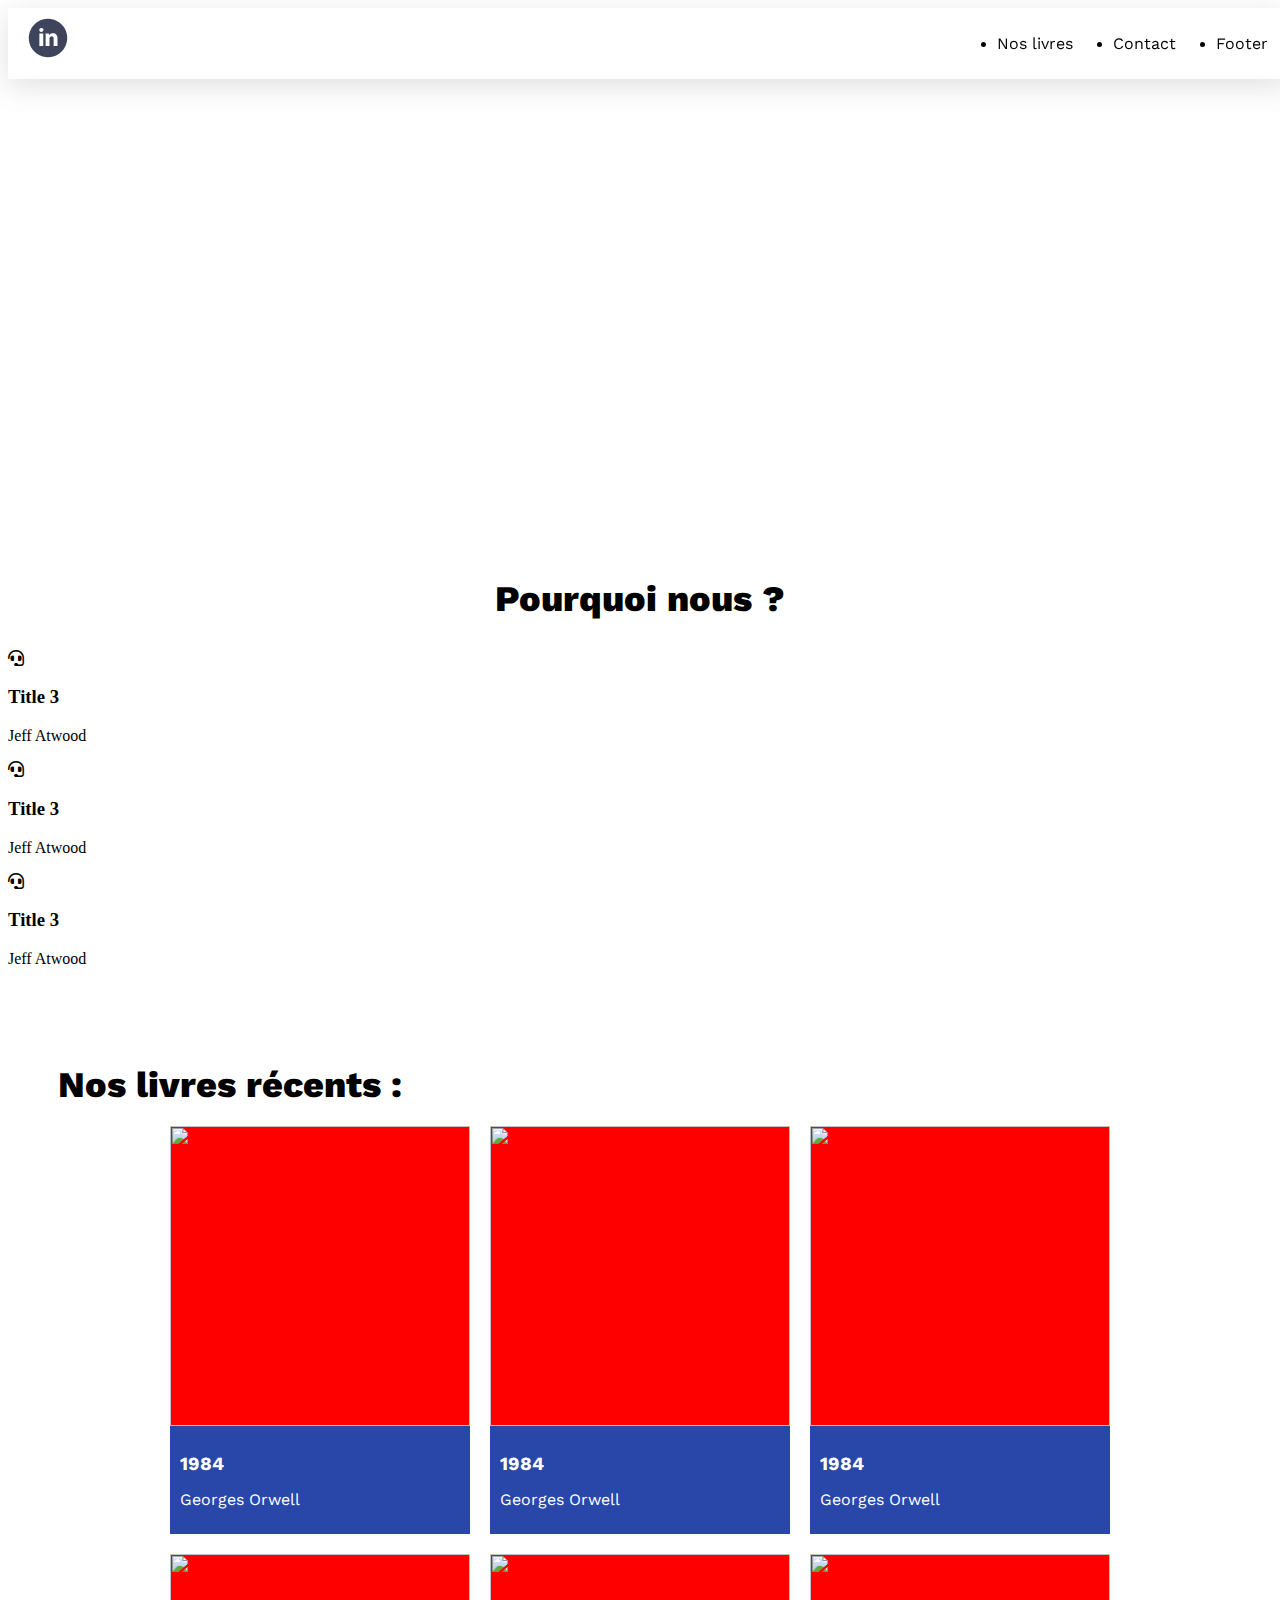
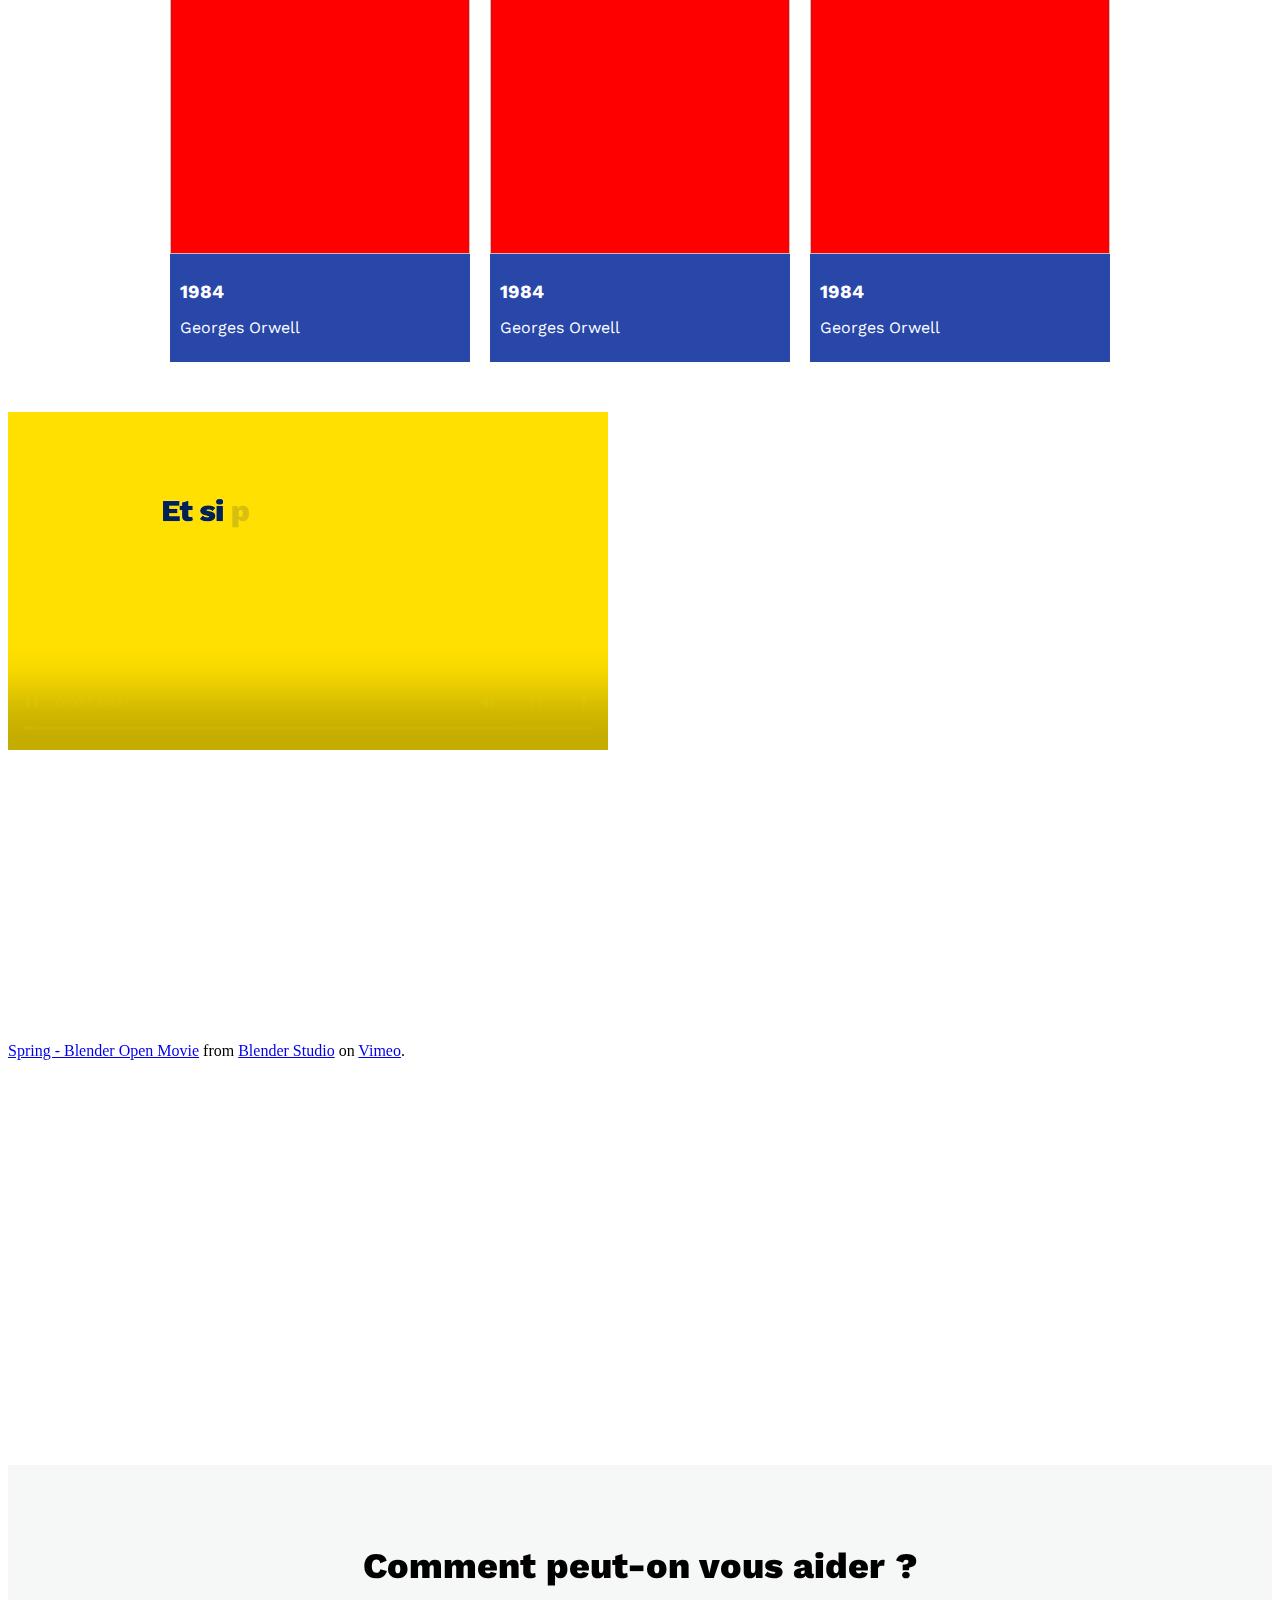
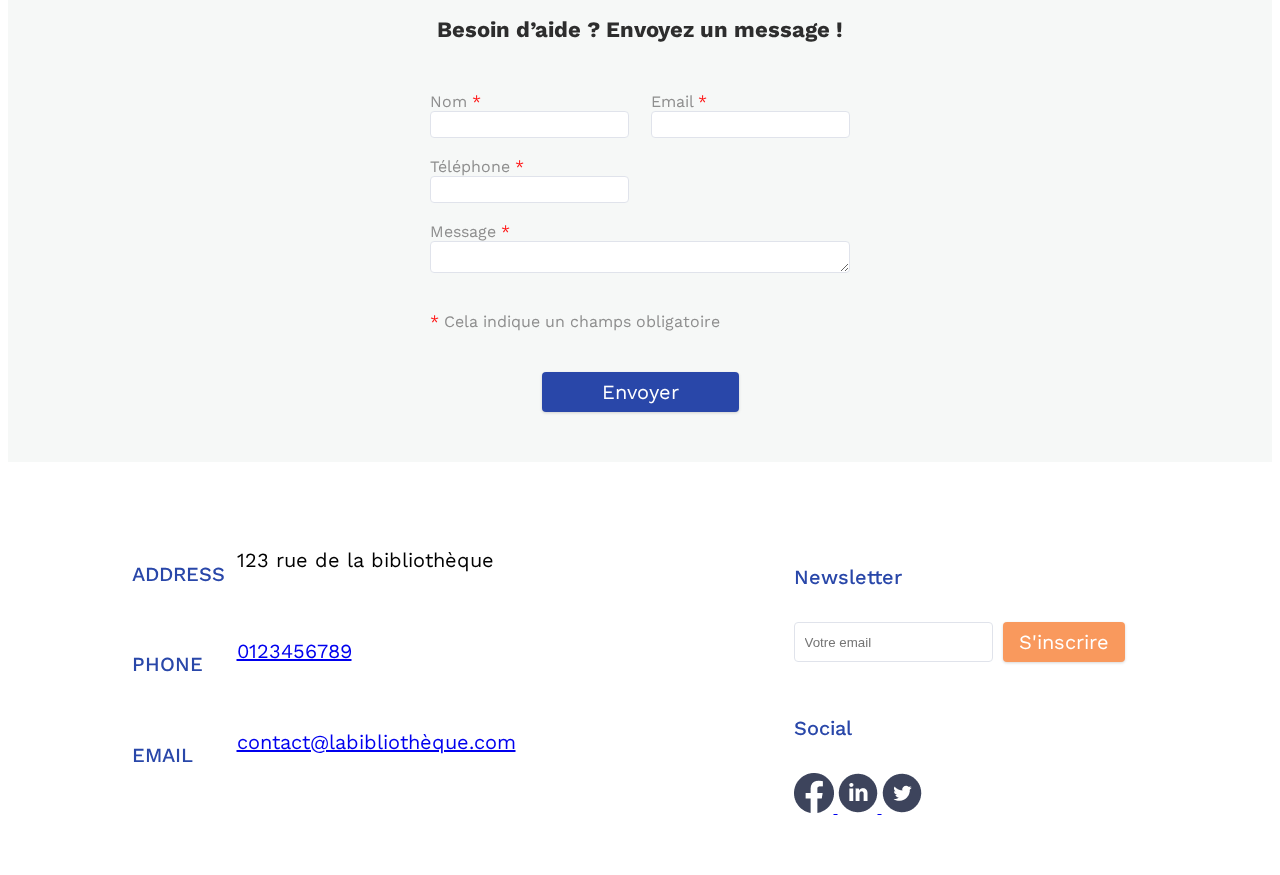
==== commit 765f5050: "add demo" ====
--- a/formulaire.html
+++ b/formulaire.html
@@ -48,13 +48,49 @@
         bibliothèque
       </h1>
     </section>
-    <section>
-      <span class="icon-text">
-        <span class="icon">
-          <i class="fas fa-headset"></i>
-        </span>
-        <span>Home</span>
-      </span>
+    <section id="why_us" class="pt-5 px-5">
+      <h2>Pourquoi nous ?</h2>
+      <div class="columns">
+        <div class="column">
+          <div class="card">
+            <div class="card-content">
+              <span class="icon-text">
+                <span class="icon">
+                  <i class="fas fa-headset"></i>
+                </span>
+              </span>
+              <h3 class="title is-3">Title 3</h3>
+              <p class="subtitle">Jeff Atwood</p>
+            </div>
+          </div>
+        </div>
+        <div class="column">
+          <div class="card">
+            <div class="card-content">
+              <span class="icon-text">
+                <span class="icon">
+                  <i class="fas fa-headset"></i>
+                </span>
+              </span>
+              <h3 class="title is-3">Title 3</h3>
+              <p class="subtitle">Jeff Atwood</p>
+            </div>
+          </div>
+        </div>
+        <div class="column">
+          <div class="card">
+            <div class="card-content">
+              <span class="icon-text">
+                <span class="icon">
+                  <i class="fas fa-headset"></i>
+                </span>
+              </span>
+              <h3 class="title is-3">Title 3</h3>
+              <p class="subtitle">Jeff Atwood</p>
+            </div>
+          </div>
+        </div>
+      </div>
     </section>
     <section id="demo">
       <div class="scene">
@@ -131,6 +167,62 @@
         </div>
       </div>
     </section>
+    <section>
+      <video width="600" controls autoplay>
+        <source src="videoplayback.mp4" />
+        Vidéo pas dispo
+      </video>
+      <iframe
+        width="560"
+        height="315"
+        src="https://www.youtube.com/embed/08tUnpzESZI?si=xUdsKAIg5Or5_0pi"
+        title="YouTube video player"
+        frameborder="0"
+        allow="accelerometer; autoplay; clipboard-write; encrypted-media; gyroscope; picture-in-picture; web-share"
+        referrerpolicy="strict-origin-when-cross-origin"
+        allowfullscreen
+      ></iframe>
+      <div
+        style="
+          position: relative;
+          padding-bottom: 56.25%;
+          height: 0;
+          overflow: hidden;
+        "
+      >
+        <iframe
+          style="
+            width: 100%;
+            height: 100%;
+            position: absolute;
+            left: 0px;
+            top: 0px;
+            overflow: hidden;
+          "
+          frameborder="0"
+          type="text/html"
+          src="https://www.dailymotion.com/embed/video/x8yzvm0"
+          width="100%"
+          height="100%"
+          allowfullscreen
+          title="Dailymotion Video Player"
+        >
+        </iframe>
+        <iframe
+          src="https://player.vimeo.com/video/325910798?h=bfb53b3db6"
+          width="640"
+          height="268"
+          frameborder="0"
+          allow="autoplay; fullscreen; picture-in-picture"
+          allowfullscreen
+        ></iframe>
+        <p>
+          <a href="https://vimeo.com/325910798">Spring - Blender Open Movie</a>
+          from <a href="https://vimeo.com/blenderstudio">Blender Studio</a> on
+          <a href="https://vimeo.com">Vimeo</a>.
+        </p>
+      </div>
+    </section>
     <section id="contact">
       <h2>Comment peut-on vous aider ?</h2>
       <h4>Besoin d’aide ? Envoyez un message !</h4>
--- a/formulaire.css
+++ b/formulaire.css
@@ -6,7 +6,8 @@
 }
 
 #contact h2,
-#book_section h2 {
+#book_section h2,
+#why_us h2 {
   font-weight: 800;
   font-size: 36px;
   font-family: monospace;
@@ -317,6 +318,9 @@
   animation: customTranslate 2s infinite;
   animation-duration: 4s;
 }
+#demo {
+  display: none;
+}
 
 @keyframes customTranslate {
   0% {
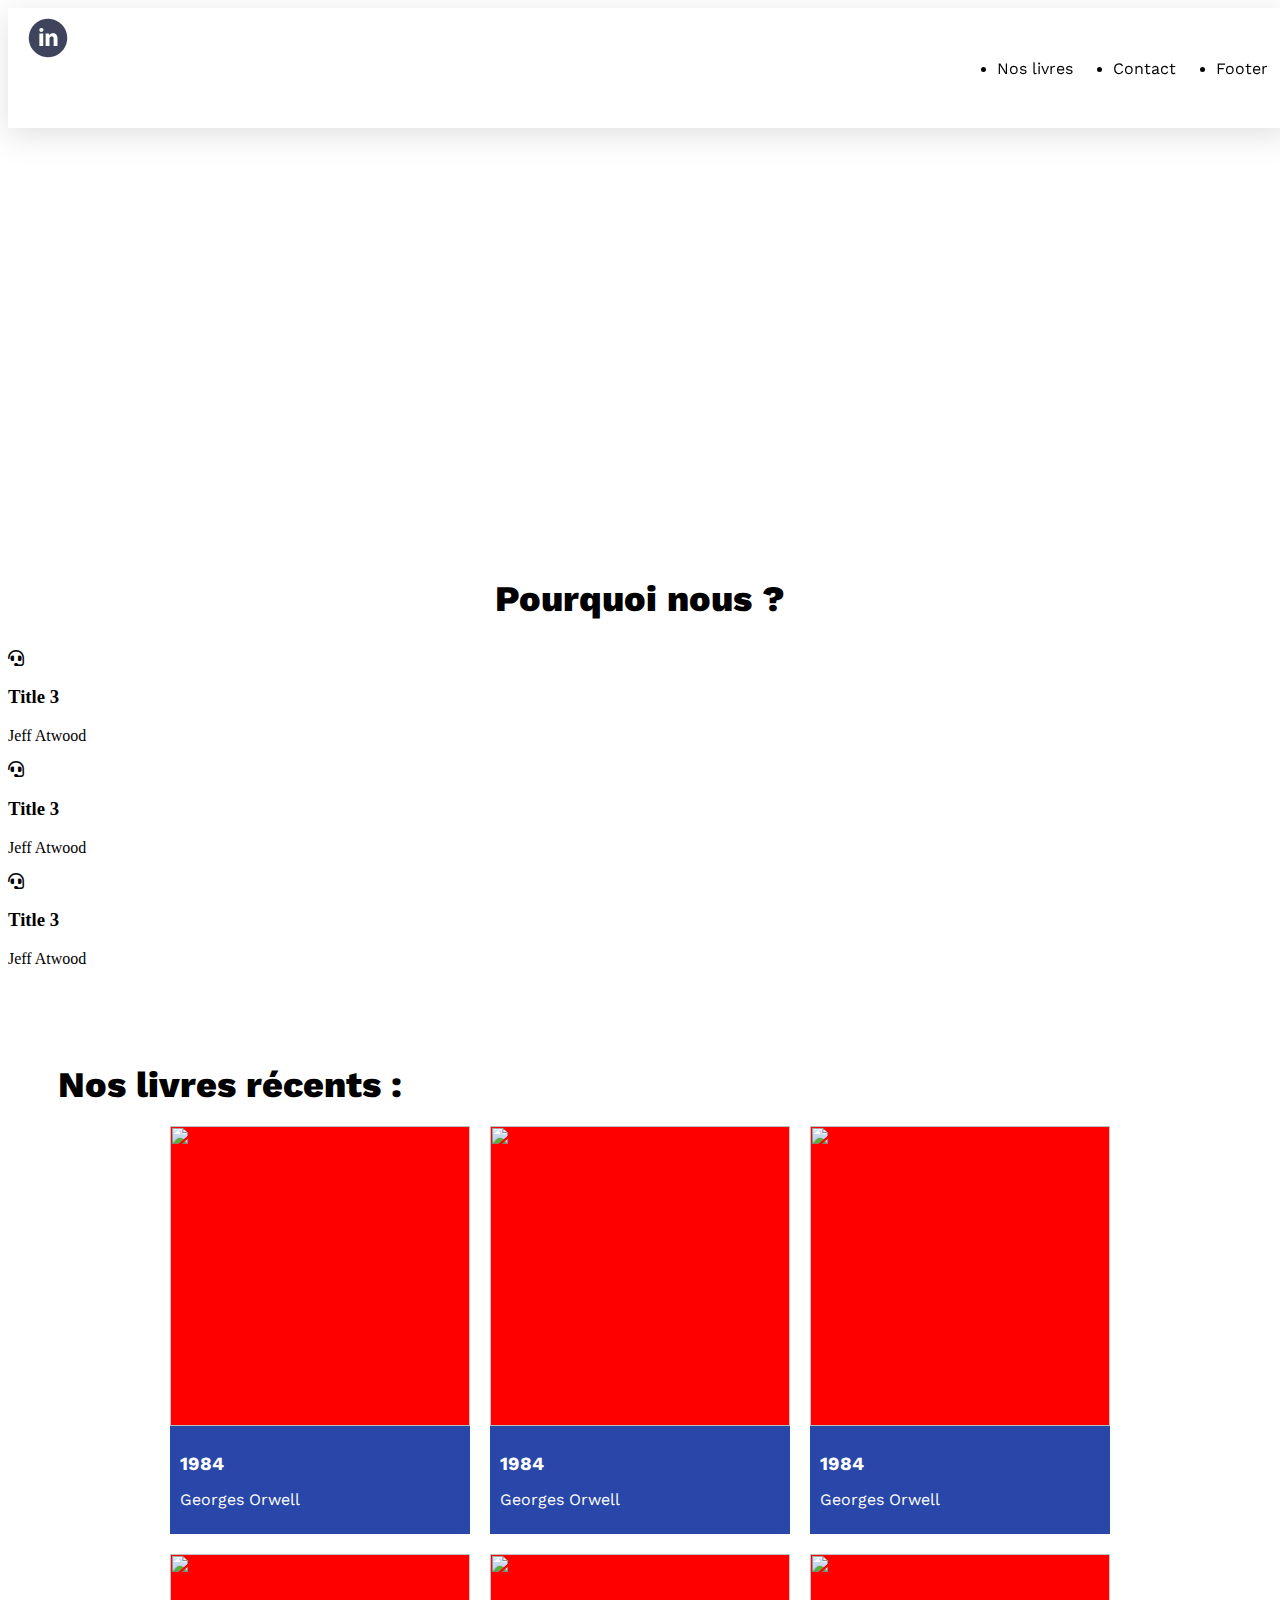
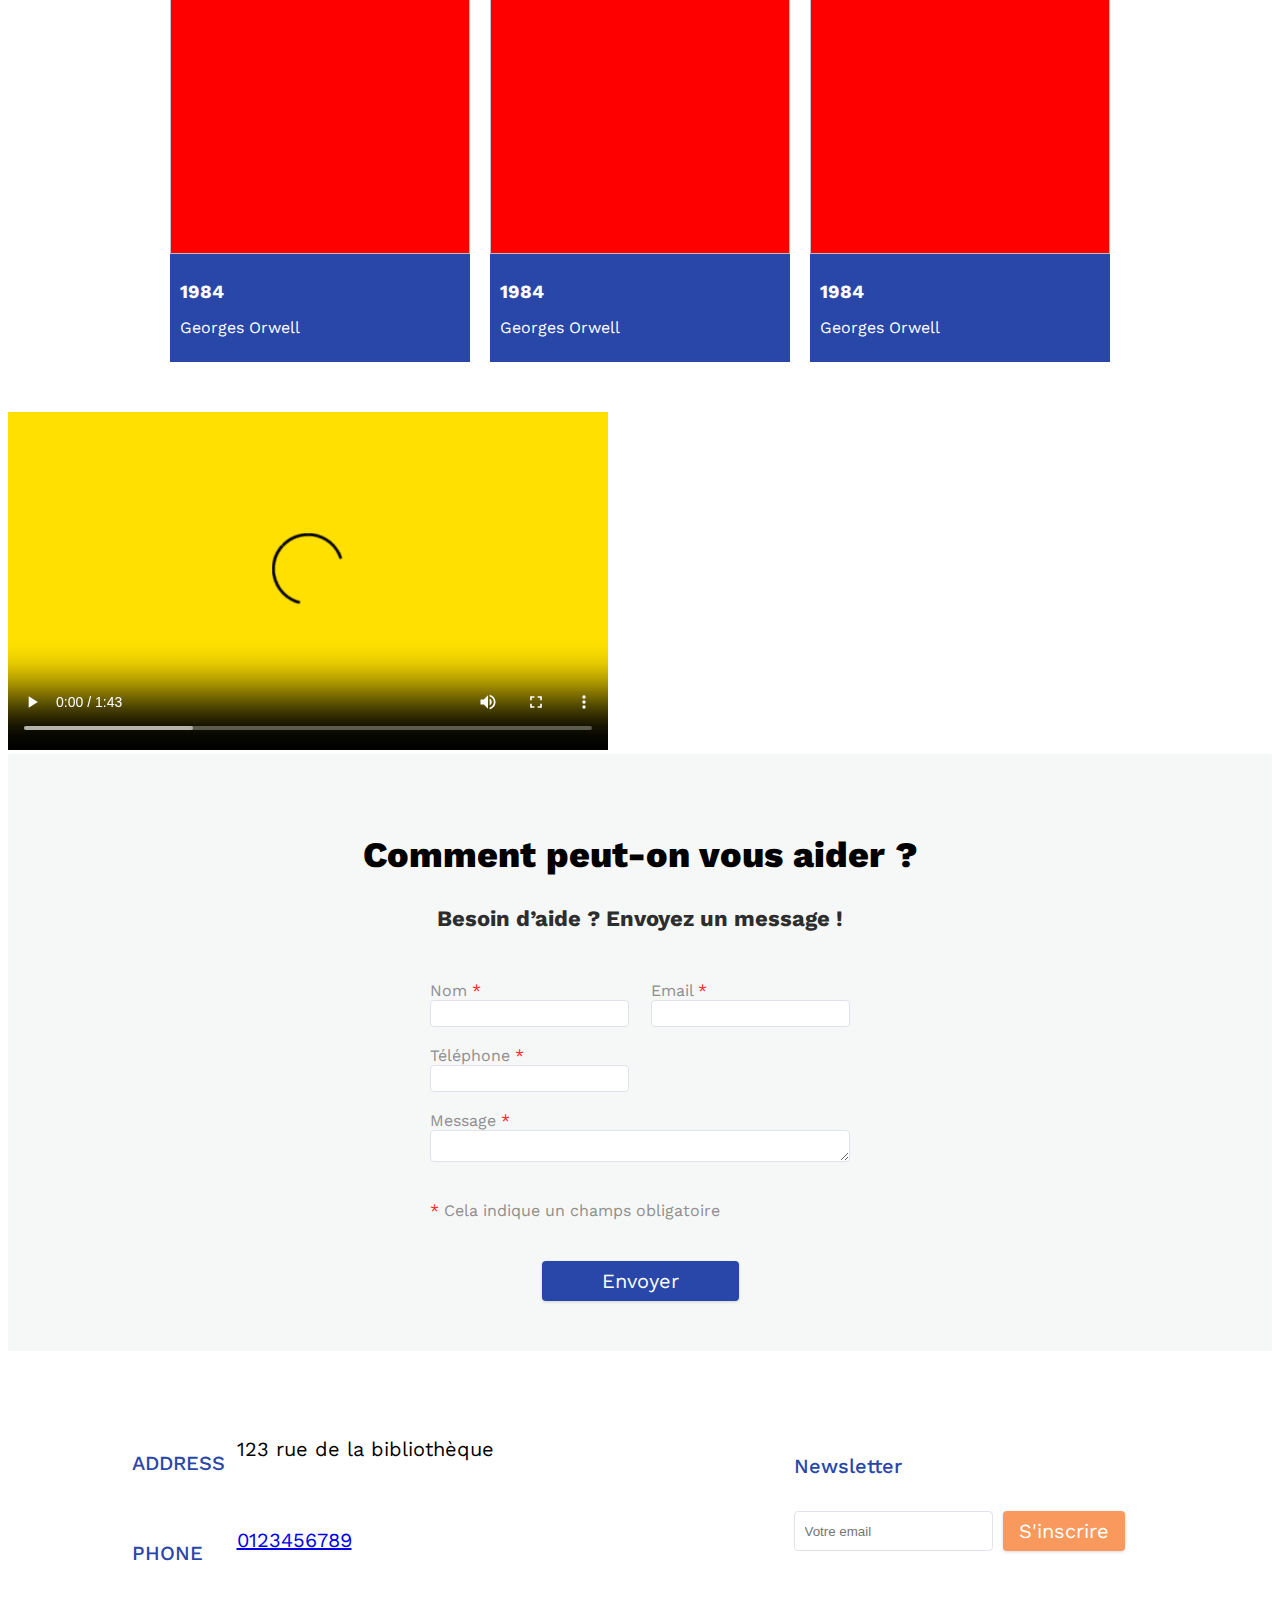
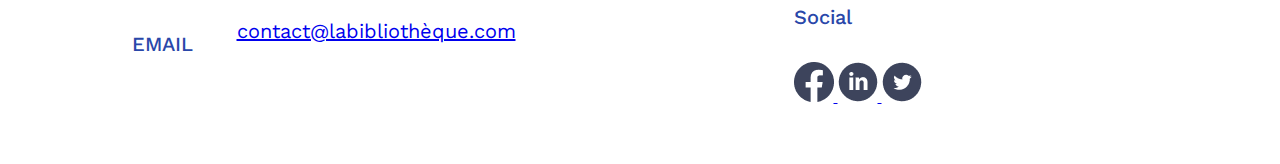
==== commit 5ec5e222: "add example js" ====
--- a/formulaire.html
+++ b/formulaire.html
@@ -21,7 +21,7 @@
     <title>Document</title>
   </head>
   <body id="monBody">
-    <header>
+    <header class="default_header">
       <div class="logo_container">
         <img src="linkedin.png" />
       </div>
@@ -42,6 +42,21 @@
         </nav>
       </div>
     </header>
+
+    <section id="side_menu">
+      <div>
+        <h3>
+          <a href="#book_section">Nos livres</a>
+        </h3>
+        <h3>
+          <a href="#contact">Contact</a>
+        </h3>
+        <h3>
+          <a href="#footer">Footer</a>
+        </h3>
+      </div>
+    </section>
+
     <section id="hero_header">
       <h1>
         La meilleure <br />
@@ -172,7 +187,7 @@
         <source src="videoplayback.mp4" />
         Vidéo pas dispo
       </video>
-      <iframe
+      <!--   <iframe
         width="560"
         height="315"
         src="https://www.youtube.com/embed/08tUnpzESZI?si=xUdsKAIg5Or5_0pi"
@@ -221,7 +236,7 @@
           from <a href="https://vimeo.com/blenderstudio">Blender Studio</a> on
           <a href="https://vimeo.com">Vimeo</a>.
         </p>
-      </div>
+      </div>-->
     </section>
     <section id="contact">
       <h2>Comment peut-on vous aider ?</h2>
@@ -307,7 +322,7 @@
     </footer>
 
     <div></div>
-
+    <script src="form.js"></script>
     <script>
       const form = document.getElementById("newsletter-form");
       console.log(form);
--- a/formulaire.css
+++ b/formulaire.css
@@ -239,9 +239,6 @@
   #burger {
     display: block;
   }
-  #burger:hover:after {
-    content: "mon menu";
-  }
 }
 
 @media (max-width: 800px) {
@@ -360,3 +357,79 @@
     transform: rotate(360deg);
   }
 }
+
+@keyframes displayHeader {
+  from {
+    min-height: 0px;
+  }
+  to {
+    min-height: 100px;
+  }
+}
+
+@keyframes hideHeader {
+  from {
+    min-height: 100px;
+  }
+  to {
+    min-height: 0px;
+  }
+}
+
+.display_header {
+  animation: displayHeader 1s linear;
+  animation-fill-mode: forwards;
+}
+
+.hide_header {
+  animation: hideHeader 1s linear;
+  animation-fill-mode: forwards;
+}
+
+.default_header {
+  min-height: 100px;
+}
+
+#side_menu {
+  height: 100vh;
+  position: fixed;
+  width: 100vw;
+  background-color: rgba(0, 0, 0, 0.117);
+  z-index: 999;
+  display: none;
+}
+
+#side_menu > div {
+  background-color: #fff;
+  height: 100vh;
+  width: 30vw;
+  transform: translateX(-30vw);
+}
+
+.display_menu {
+  animation: displayMenu 0.2s linear;
+  animation-fill-mode: forwards;
+}
+
+@keyframes displayMenu {
+  from {
+    transform: translateX(-30vw);
+  }
+  to {
+    transform: translateX(0vw);
+  }
+}
+
+@keyframes hideMenu {
+  from {
+    transform: translateX(0vw);
+  }
+  to {
+    transform: translateX(-30vw);
+  }
+}
+
+.hide_menu {
+  animation: hideMenu 1s linear;
+  animation-fill-mode: forwards;
+}
